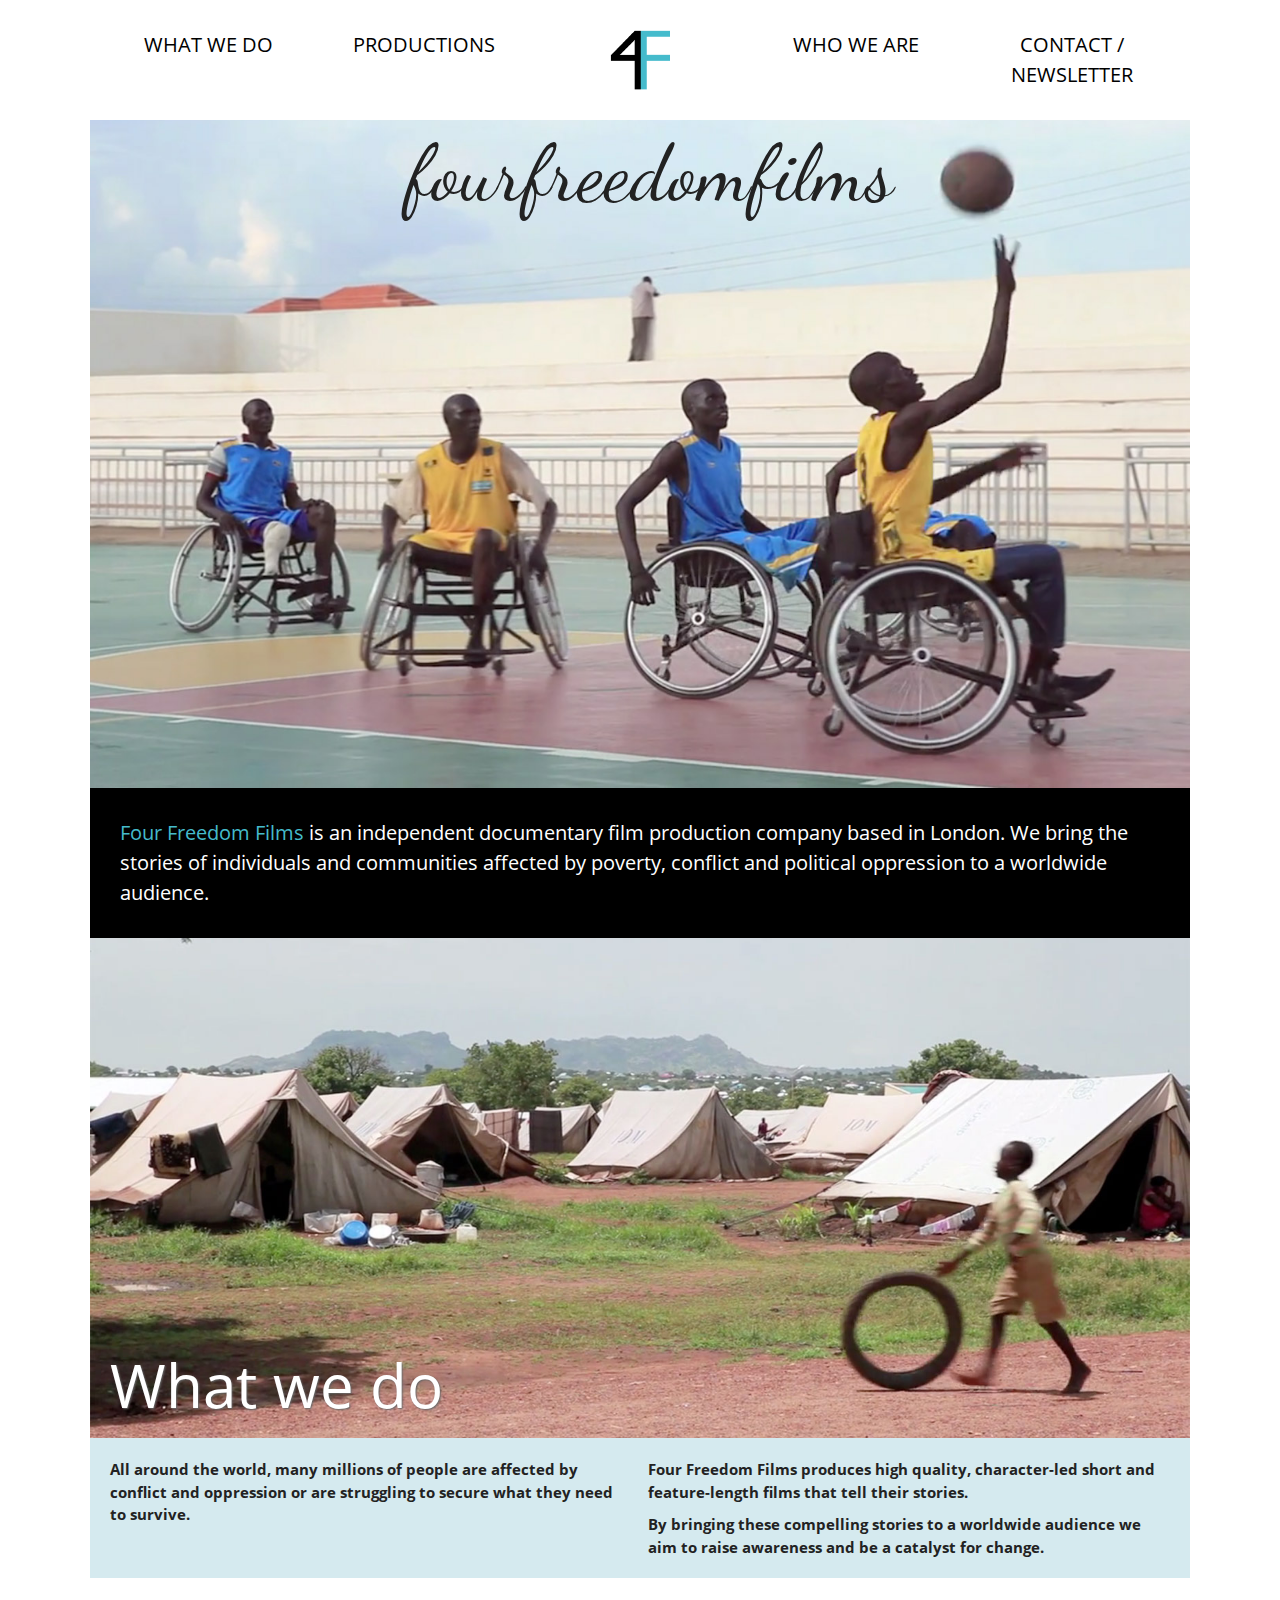
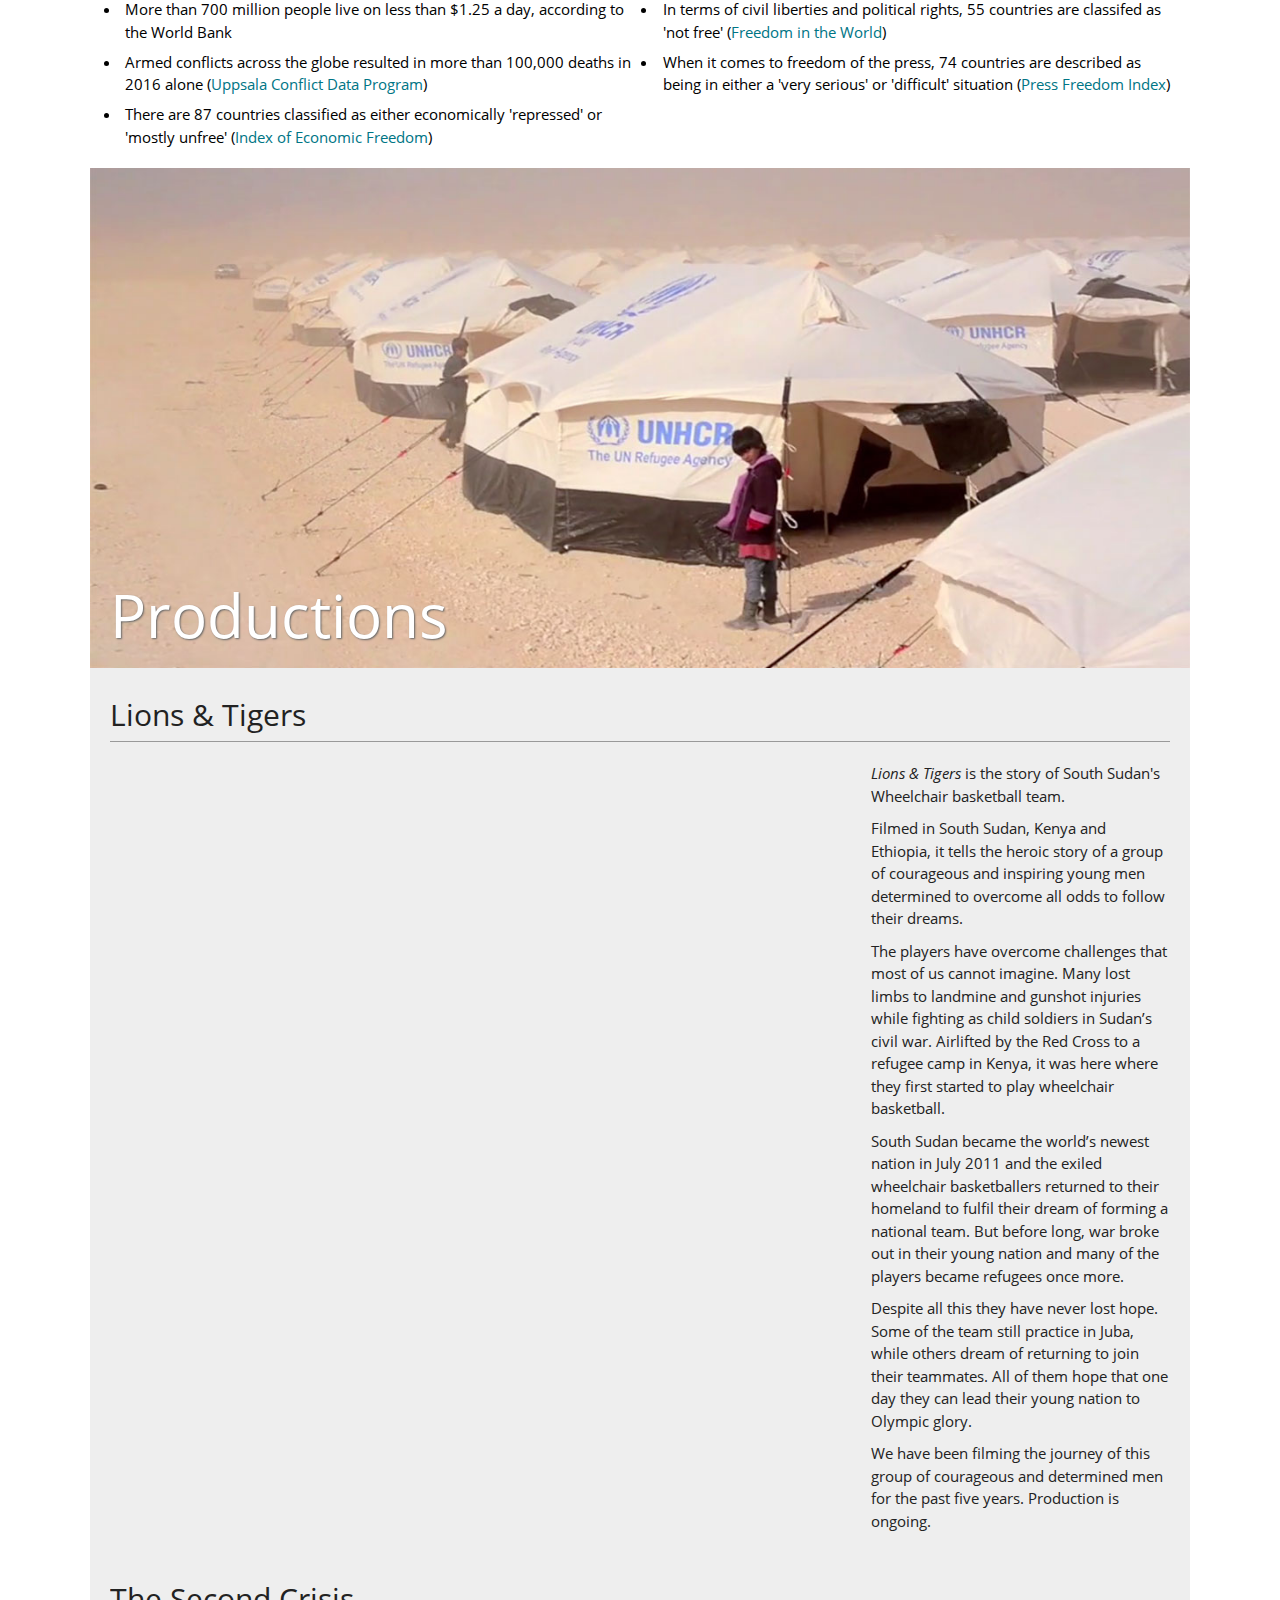
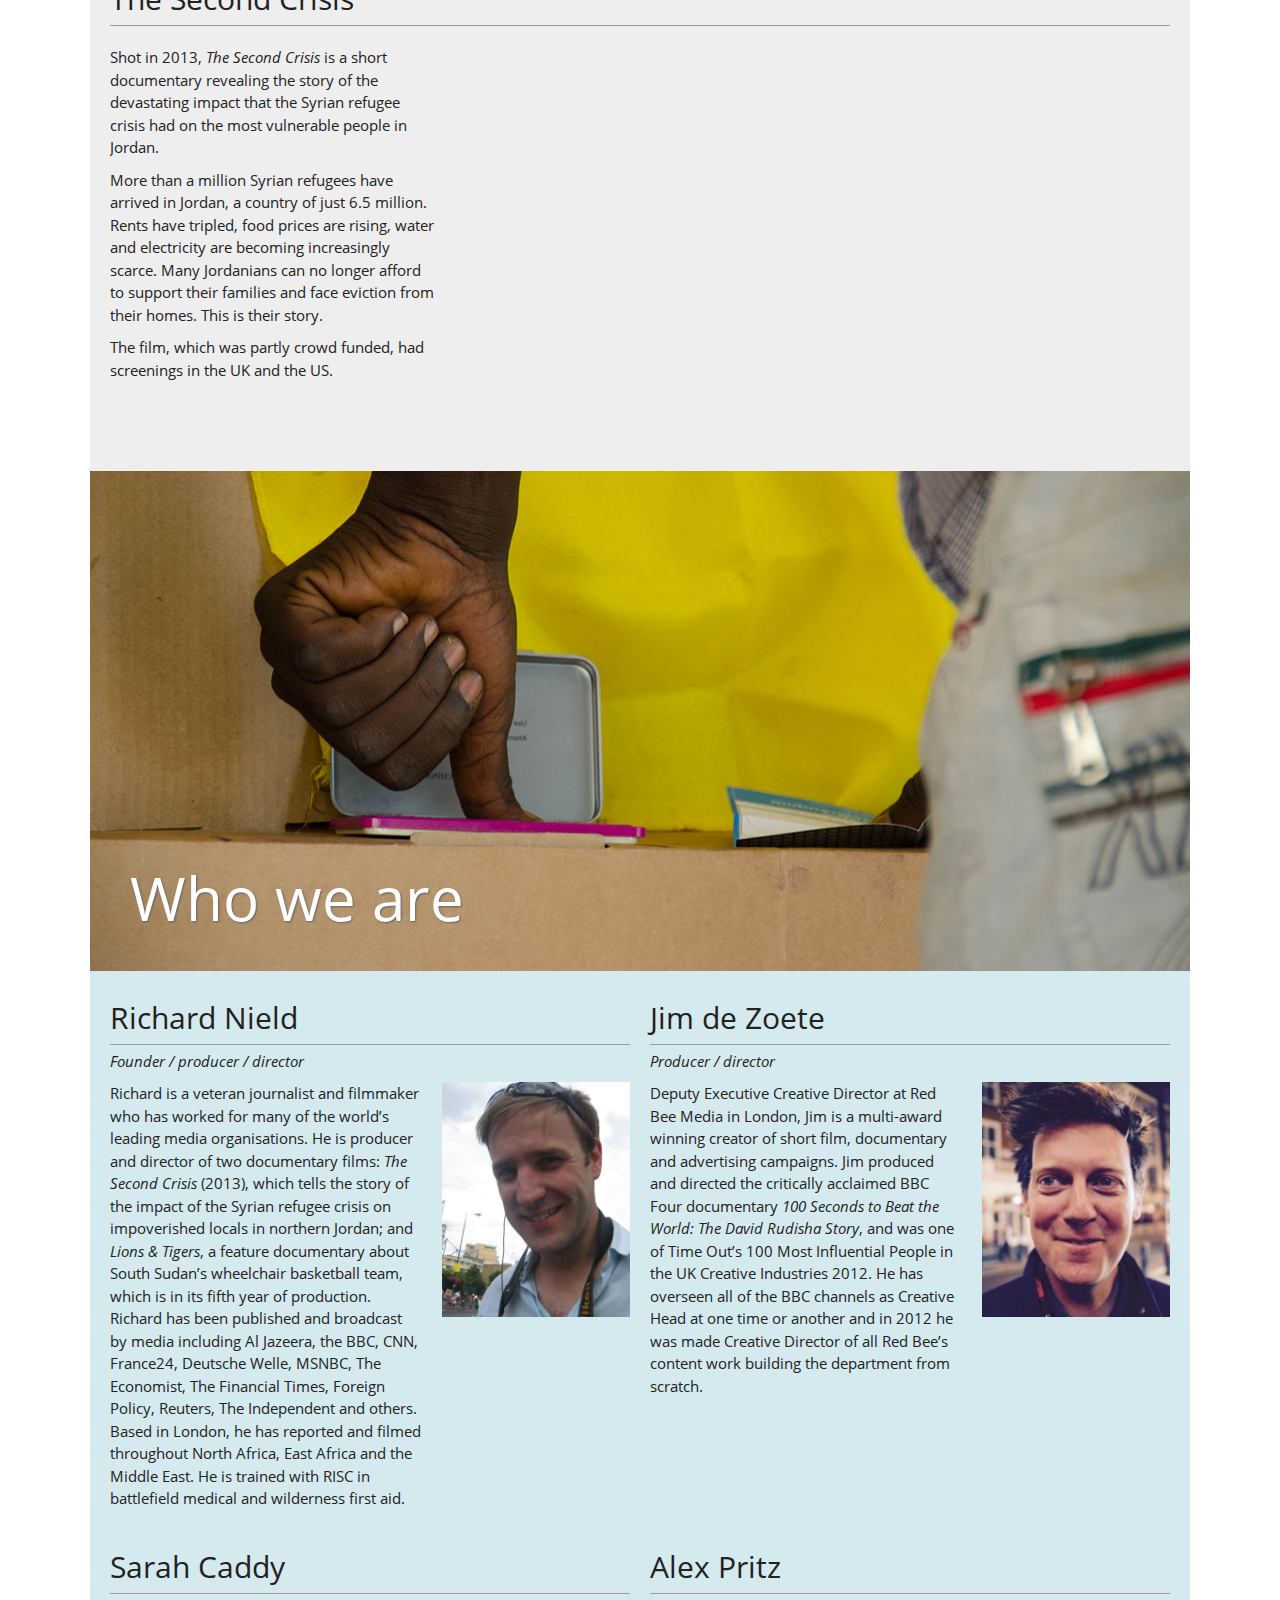
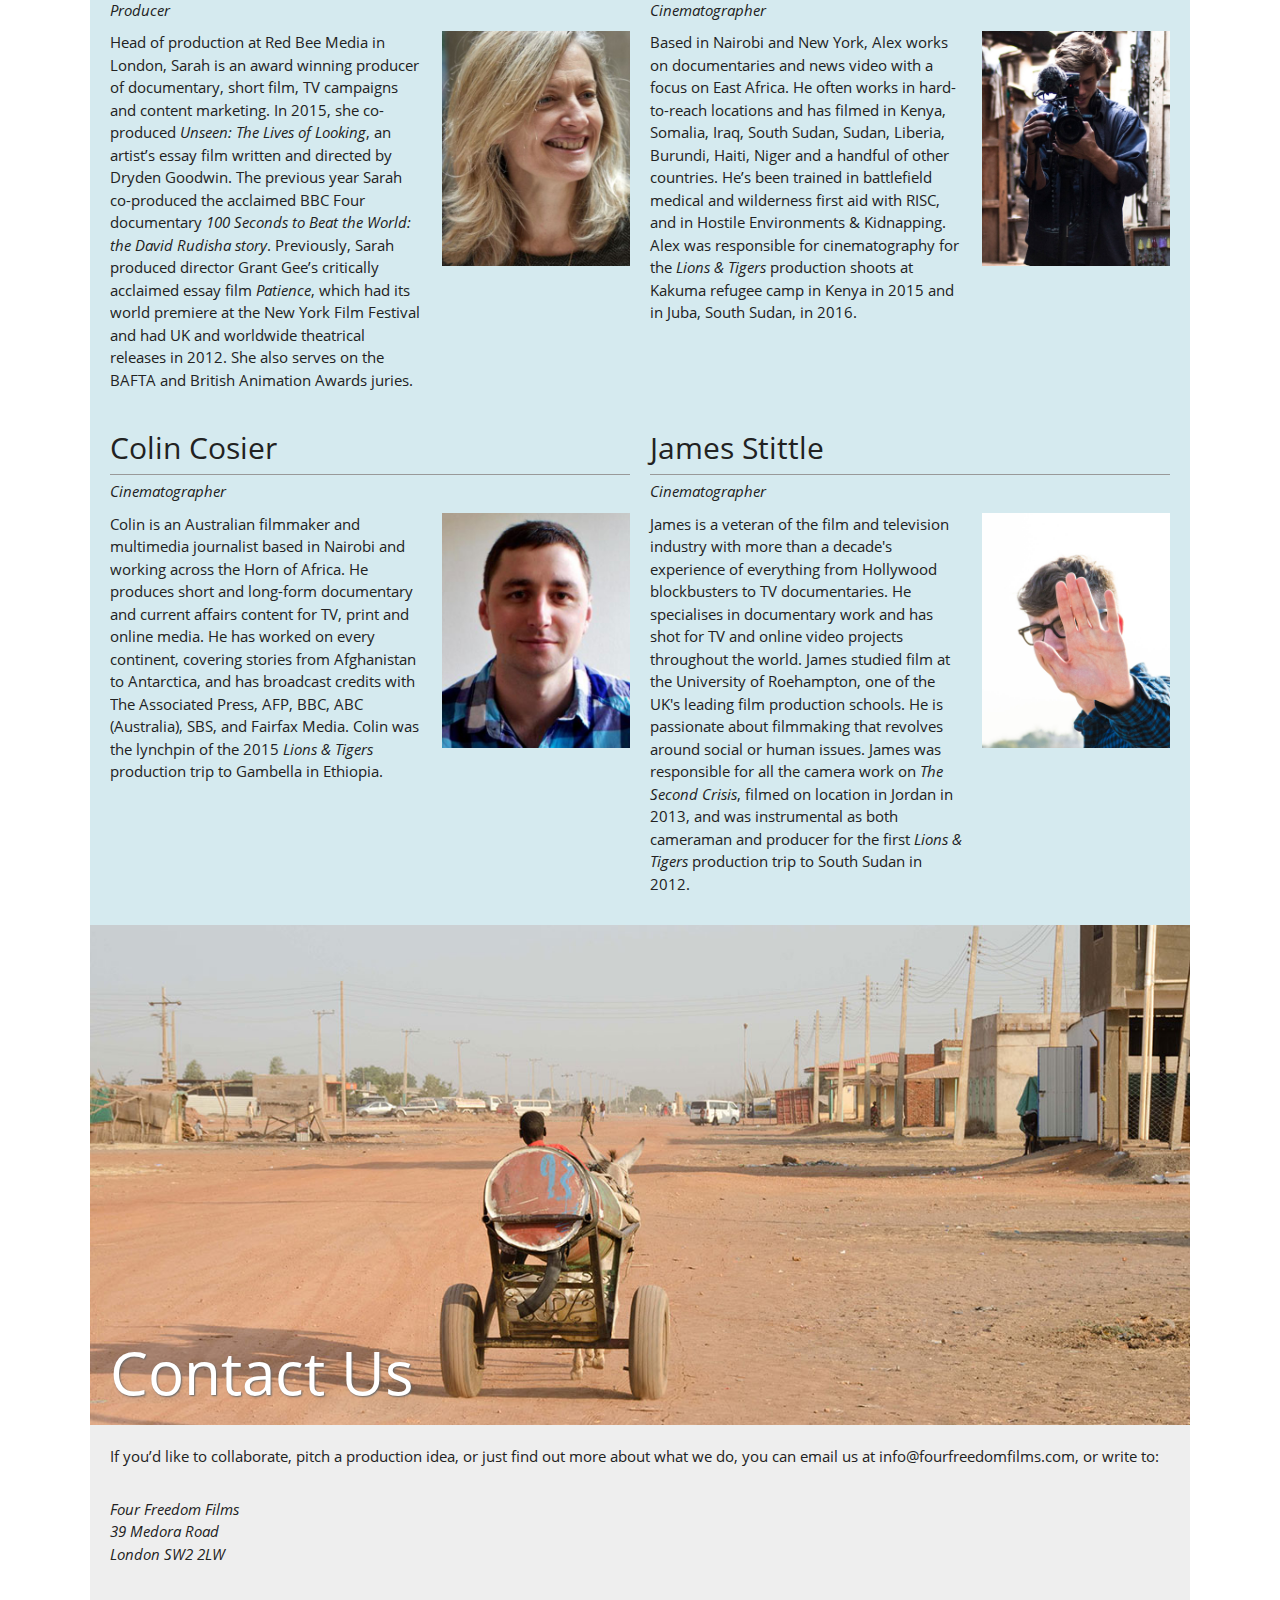
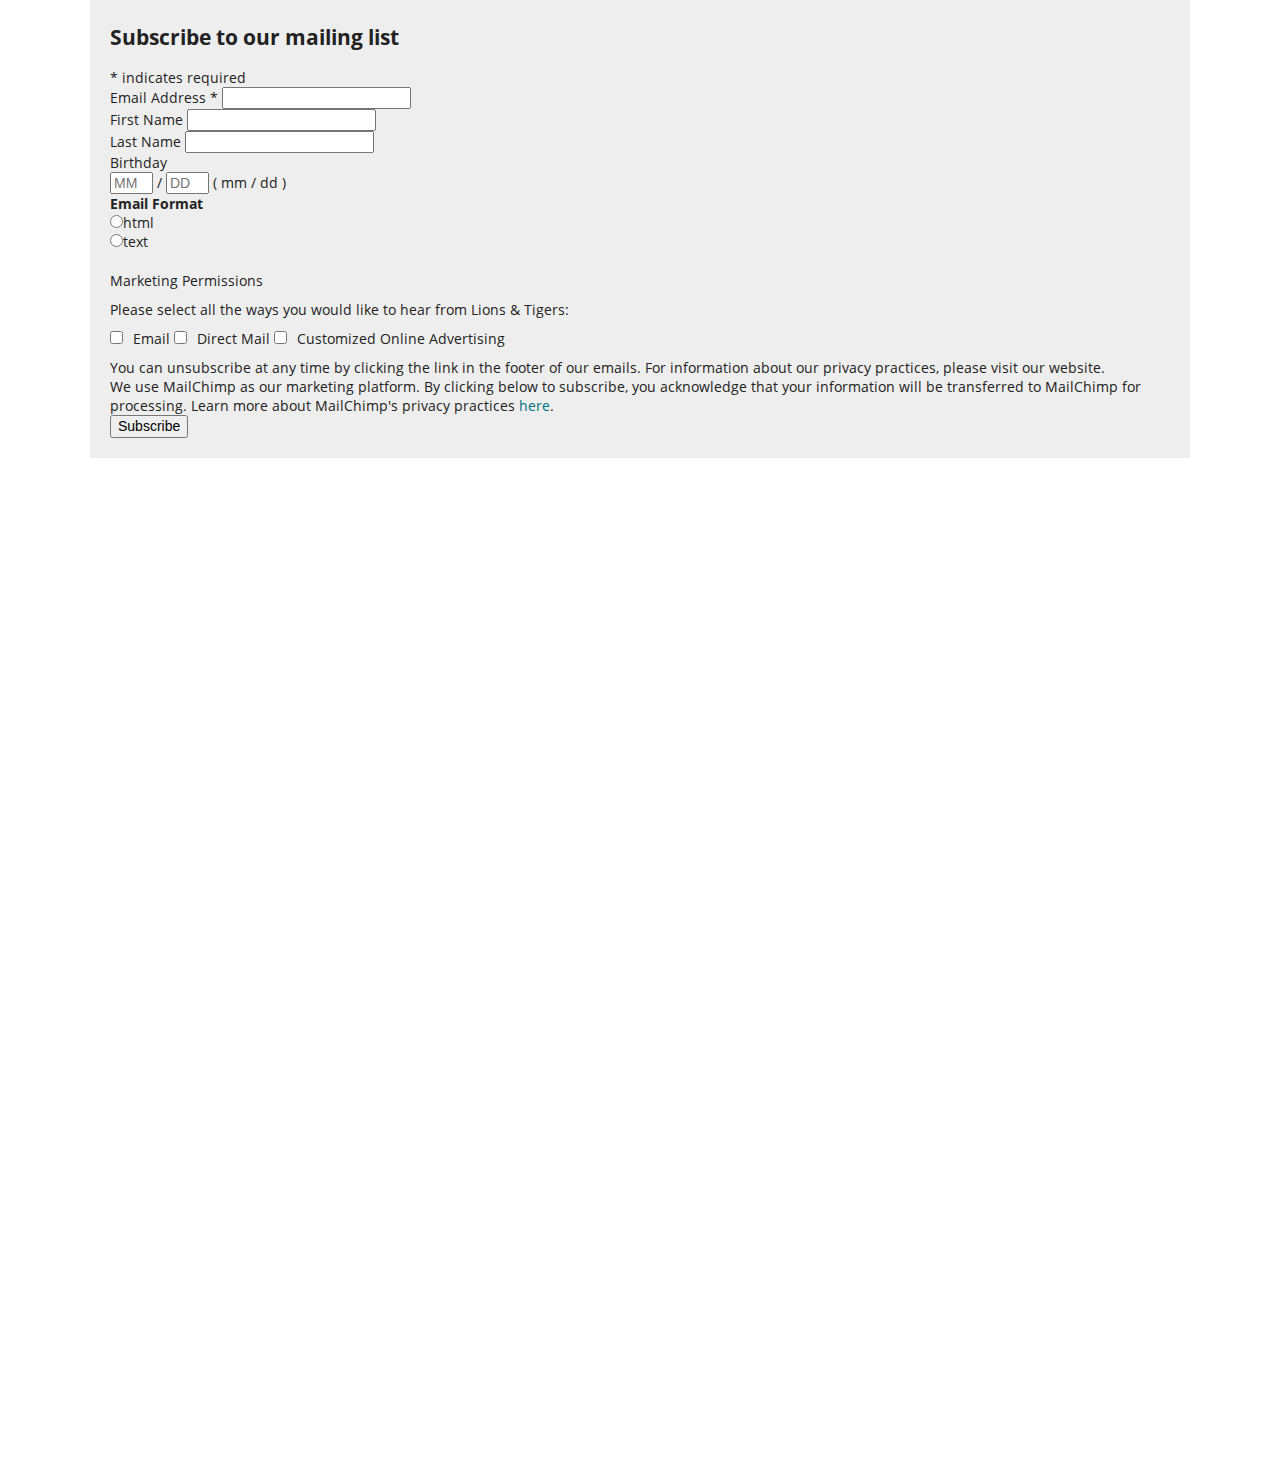
==== docs/index.html @ 60387110 "Changes public dir to docs" ====
<!DOCTYPE html>
<html lang="en">
  <head>
    <meta charset="utf-8">
    <title>Four Freedom Films</title>
    <meta name="viewport" content="width=device-width, initial-scale=1">
    <link href="//cdn-images.mailchimp.com/embedcode/classic-10_7.css" rel="stylesheet" type="text/css">
    <link rel="stylesheet" href="css/normalise.css">
    <link rel="stylesheet" href="css/style.css">
    <style type="text/css">
      #mc_embed_signup{background:#fff; clear:left; font:14px Helvetica,Arial,sans-serif; }
      /* Add your own MailChimp form style overrides in your site stylesheet or in this style block.
        We recommend moving this block and the preceding CSS link to the HEAD of your HTML file. */
    </style>
    <script src="js/all.js"></script>
  </head>
  <body>
        <div>
            <section class="s home" id="home-1">
                <div>
                    <nav class="s site-nav">
                        <header class="c site-nav">
                            <h1>Site Navigation</h1>
                        </header>
                        <div class="c site-nav links">
                            <ul>
                                <li><a href="#home-1"><span>Home</span></a></li>
                                <li><a href="#what-we-do-1">What we do</a></li>
                                <li><a href="#productions-1">Productions</a></li>
                                <li><a href="#who-we-are-1">Who we are</a></li>
                                <li><a href="#contact-us-1">Contact / Newsletter</a></li>
                            </ul>
                        </div>
                    </nav>
                </div>
                <div>
                    <header class="c home">
                        <h1><span>Four</span> <span>Freedom</span> <span>Films</span></h1>
                    </header>
                    <div class="c home image">
                        <img src="img/four-freedom-films-mood.jpg">
                    </div>
                    <div class="c home text">
                        <p><span class="company-name">Four Freedom Films</span> is an independent documentary film production company based in London. We bring the stories of individuals and communities affected by poverty, conflict and political oppression to a worldwide audience.</p>
                    </div>
                </div>
                <div>
                    <section class="s what-we-do" id="what-we-do-1">
                        <header class="c what-we-do">
                            <h1>What we do</h1>
                        </header>
                        <div class="c what-we-do text">
                            <p>All around the world, many millions of people are affected by conflict and oppression or are struggling to secure what they need to survive.</p>
                            <p>Four Freedom Films produces high quality, character-led short and feature-length films that tell their stories.</p>
                            <p>By bringing these compelling stories to a worldwide audience we aim to raise awareness and be a catalyst for change.</p>
                        </div>
                        <div class="c what-we-do info">
                            <ul>
                                <li>More than 700 million people live on less than $1.25 a day, according to the World Bank</li>
                                <li>Armed conflicts across the globe resulted in more than 100,000 deaths in 2016 alone (<a href="http://ucdp.uu.se/">Uppsala Conflict Data Program</a>)</li>
                                <li>There are 87 countries classified as either economically 'repressed' or 'mostly unfree' (<a href="http://www.heritage.org/index/ranking">Index of Economic Freedom</a>)</li>
                                <li>In terms of civil liberties and political rights, 55 countries are classifed as 'not free' (<a href="https://freedomhouse.org/report-types/freedom-world">Freedom in the World</a>)</li>
                                <li>When it comes to freedom of the press, 74 countries are described as being in either a 'very serious' or 'difficult' situation (<a href="https://rsf.org/en/ranking">Press Freedom Index</a>)</li>
                            </ul>
                        </div>
                    </section>
                </div>
                <div>
                    <section class="s productions" id="productions-1">
                        <header class="c productions">
                            <h1>Productions</h1>
                        </header>
                        <div class="c productions films">
                            <ul>
                                <li>
                                    <section class="s film">
                                        <header class="c film">
                                            <h1>Lions & Tigers</h1>
                                        </header>
                                        <div class="c film text">
                                            <p><em>Lions & Tigers</em> is the story of South Sudan's Wheelchair basketball team.</p>
                                            <p>Filmed in South Sudan, Kenya and Ethiopia, it tells the heroic story of a group of courageous and inspiring young men determined to overcome all odds to follow their dreams.</p>
                                            <p>The players have overcome challenges that most of us cannot imagine. Many lost limbs to landmine and gunshot injuries while fighting as child soldiers in Sudan’s civil war. Airlifted by the Red Cross to a refugee camp in Kenya, it was here where they first started to play wheelchair basketball.</p>
                                            <p>South Sudan became the world’s newest nation in July 2011 and the exiled wheelchair basketballers returned to their homeland to fulfil their dream of forming a national team. But before long, war broke out in their young nation and many of the players became refugees once more.</p>
                                            <p>Despite all this they have never lost hope. Some of the team still practice in Juba, while others dream of returning to join their teammates. All of them hope that one day they can lead their young nation to Olympic glory.</p>
                                            <p>We have been filming the journey of this group of courageous and determined men for the past five years. Production is ongoing.</p>
                                        </div>
                                        <div class="c film video">
                                            <div>
                                                <iframe src="https://player.vimeo.com/video/235022019" frameborder="0" webkitallowfullscreen mozallowfullscreen allowfullscreen></iframe>
                                            </div>                                         
                                        </div>
                                    </section>
                                </li>
                                <li>
                                    <section class="s film">
                                        <header class="c film">
                                            <h1>The Second Crisis</h1>
                                        </header>
                                        <div class="c film text">
                                            <p>Shot in 2013, <em>The Second Crisis</em> is a short documentary revealing the story of the devastating impact that the Syrian refugee crisis had on the most vulnerable people in Jordan.</p>
                                            <p>More than a million Syrian refugees have arrived in Jordan, a country of just 6.5 million. Rents have tripled, food prices are rising, water and electricity are becoming increasingly scarce. Many Jordanians can no longer afford to support their families and face eviction from their homes. This is their story.</p>
                                            <p>The film, which was partly crowd funded, had screenings in the UK and the US.</p>
                                        </div>
                                        <div class="c film video">
                                            <div>
                                                <iframe src="https://player.vimeo.com/video/235027167" frameborder="0" webkitallowfullscreen mozallowfullscreen allowfullscreen></iframe>
                                            </div>
                                        </div>
                                    </section>
                                </li>
                            </ul>
                        </div>
                    </section>
                </div>
                <div>
                    <section class="s who-we-are" id="who-we-are-1">
                        <header class="c who-we-are">
                            <h1>Who we are</h1>
                        </header>
                        <div class="c who-we-are people">
                            <ul>
                                <li>
                                    <section class="s person">
                                        <header class="c person">
                                            <h1>Richard Nield</h1>
                                            <p>Founder / producer / director</p>
                                        </header>
                                        <div class="c person text a">
                                            <p>Richard is a veteran journalist and filmmaker who has worked for many of the world’s leading media organisations. He is producer and director of two documentary films: <em>The Second Crisis</em> (2013), which tells the story of the impact of the Syrian refugee crisis on impoverished locals in northern Jordan; and <em>Lions & Tigers</em>, a feature documentary about South Sudan’s wheelchair basketball team, which is in its fifth year of production. Richard has been published and broadcast by media including Al Jazeera, the BBC, CNN, France24, Deutsche Welle, MSNBC, The Economist, The Financial Times, Foreign Policy, Reuters, The Independent and others. Based in London, he has reported and filmed throughout North Africa, East Africa and the Middle East. He is trained with RISC in battlefield medical and wilderness first aid.</p>
                                        </div>
                                        <div class="c person image">
                                            <img src="img/who-we-are/richard-nield-1.jpg">
                                        </div>
                                    </section>
                                </li>
                                <li>
                                    <section class="s person">
                                        <header class="c person">
                                            <h1>Jim de Zoete</h1>
                                            <p>Producer / director</p>
                                        </header>
                                        <div class="c person text a">
                                            <p>Deputy Executive Creative Director at Red Bee Media in London, Jim is a multi-award winning creator of short film, documentary and advertising campaigns. Jim produced and directed the critically acclaimed BBC Four documentary <em>100 Seconds to Beat the World: The David Rudisha Story</em>, and was one of Time Out’s 100 Most Influential People in the UK Creative Industries 2012. He has overseen all of the BBC channels as Creative Head at one time or another and in 2012 he was made Creative Director of all Red Bee’s content work building the department from scratch.</p>
                                        </div>
                                        <div class="c person image">
                                            <img src="img/who-we-are/jim-de-zoete.jpg">
                                        </div>
                                    </section>
                                </li>
                                <li>
                                    <section class="s person">
                                        <header class="c person">
                                            <h1>Sarah Caddy</h1>
                                            <p>Producer</p>
                                        </header>
                                        <div class="c person text a">
                                            <p>Head of production at Red Bee Media in London, Sarah is an award winning producer of documentary, short film, TV campaigns and content marketing. In 2015, she co-produced <em>Unseen: The Lives of Looking</em>, an artist’s essay film written and directed by Dryden Goodwin. The previous year Sarah co-produced the acclaimed BBC Four documentary <em>100 Seconds to Beat the World: the David Rudisha story</em>. Previously, Sarah produced director Grant Gee’s critically acclaimed essay film <em>Patience</em>, which had its world premiere at the New York Film Festival and had UK and worldwide theatrical releases in 2012. She also serves on the BAFTA and British Animation Awards juries.</p>
                                        </div>
                                        <div class="c person image">
                                            <img src="img/who-we-are/sarah-caddy.jpg">
                                        </div>
                                    </section>
                                </li>
                                <li>
                                    <section class="s person">
                                        <header class="c person">
                                            <h1>Alex Pritz</h1>
                                            <p>Cinematographer</p>
                                        </header>
                                        <div class="c person text a">
                                            <p>Based in Nairobi and New York, Alex works on documentaries and news video with a focus on East Africa. He often works in hard-to-reach locations and has filmed in Kenya, Somalia, Iraq, South Sudan, Sudan, Liberia, Burundi, Haiti, Niger and a handful of other countries. He’s been trained in battlefield medical and wilderness first aid with RISC, and in Hostile Environments & Kidnapping. Alex was responsible for cinematography for the <em>Lions & Tigers</em> production shoots at Kakuma refugee camp in Kenya in 2015 and in Juba, South Sudan, in 2016.</p>
                                        </div>
                                        <div class="c person image">
                                            <img src="img/who-we-are/alex-pritz.jpg">
                                        </div>
                                    </section>
                                </li>
                                <li>
                                    <section class="s person">
                                        <header class="c person">
                                            <h1>Colin Cosier</h1>
                                            <p>Cinematographer</p>
                                        </header>
                                        <div class="c person text a">
                                            <p>Colin is an Australian filmmaker and multimedia journalist based in Nairobi and working across the Horn of Africa. He produces short and long-form documentary and current affairs content for TV, print and online media. He has worked on every continent, covering stories from Afghanistan to Antarctica, and has broadcast credits with The Associated Press, AFP, BBC, ABC (Australia), SBS, and Fairfax Media. Colin was the lynchpin of the 2015 <em>Lions & Tigers</em> production trip to Gambella in Ethiopia.</p>
                                        </div>
                                        <div class="c person image">
                                            <img src="img/who-we-are/colin-cosier.jpg">
                                        </div>
                                    </section>
                                </li>
                                <li>
                                    <section class="s person">
                                        <header class="c person">
                                            <h1>James Stittle</h1>
                                            <p>Cinematographer</p>
                                        </header>
                                        <div class="c person text a">
                                            <p>James is a veteran of the film and television industry with more than a decade's experience of everything from Hollywood blockbusters to TV documentaries. He specialises in documentary work and has shot for TV and online video projects throughout the world. James studied film at the University of Roehampton, one of the UK's leading film production schools. He is passionate about filmmaking that revolves around social or human issues. James was responsible for all the camera work on <em>The Second Crisis</em>, filmed on location in Jordan in 2013, and was instrumental as both cameraman and producer for the first <em>Lions & Tigers</em> production trip to South Sudan in 2012.</p>
                                        </div>
                                        <div class="c person image">
                                            <img src="img/who-we-are/james-stittle.jpg">
                                        </div>
                                    </section>
                                </li>
                            </ul>
                        </div>
                    </section>
                </div>
                <div>
                    <section class="s contact-us" id="contact-us-1">
                        <header class="c contact-us">
                            <h1>Contact Us</h1>
                        </header>
                        <div class="c contact-us text">
                            <p>If you’d like to collaborate, pitch a production idea, or just find out more about what we do, you can email us at info@fourfreedomfilms.com, or write to:</p>
                        </div>
                        <div class="c contact-us info">
                            <address>
                                Four Freedom Films<br>
                                39 Medora Road<br>
                                London SW2 2LW
                            </address>
                        </div>
                        <div class="c contact-us newsletter">
                          <style type="text/css">
                            #mc_embed_signup {
                              padding: 0;
                              background-color: transparent;
                              font-family: "Open Sans", sans-serif;
                            }
                            #mc_embed_signup form {
                              padding: 0;
                            }
                            #mc-embedded-subscribe-form input[type=checkbox] {
                              display: inline;
                              width: auto;
                              margin-right: 10px;
                            }
                            #mergeRow-gdpr {
                              margin-top: 20px;
                            }
                            #mergeRow-gdpr fieldset label {
                              font-weight: normal;
                            }
                            #mc-embedded-subscribe-form .mc_fieldset {
                              border: none;
                              min-height: 0px;
                              padding-bottom: 0px;
                            }
                          </style>
                          <div id="mc_embed_signup">
                            <form action="https://richardnield.us19.list-manage.com/subscribe/post?u=cab4e17a04d9d49358a3d5450&amp;id=3f4eb85c4c"
                              method="post" id="mc-embedded-subscribe-form" name="mc-embedded-subscribe-form" class="validate" target="_blank"
                              novalidate>
                              <div id="mc_embed_signup_scroll">
                                <h2>Subscribe to our mailing list</h2>
                                <div class="indicates-required"><span class="asterisk">*</span> indicates required</div>
                                <div class="mc-field-group">
                                  <label for="mce-EMAIL">Email Address <span class="asterisk">*</span>
                                  </label>
                                  <input type="email" value="" name="EMAIL" class="required email" id="mce-EMAIL">
                                </div>
                                <div class="mc-field-group">
                                  <label for="mce-FNAME">First Name </label>
                                  <input type="text" value="" name="FNAME" class="" id="mce-FNAME">
                                </div>
                                <div class="mc-field-group">
                                  <label for="mce-LNAME">Last Name </label>
                                  <input type="text" value="" name="LNAME" class="" id="mce-LNAME">
                                </div>
                                <div class="mc-field-group size1of2">
                                  <label for="mce-BIRTHDAY-month">Birthday </label>
                                  <div class="datefield">
                                    <span class="subfield monthfield"><input class="birthday " type="text" pattern="[0-9]*" value=""
                                        placeholder="MM" size="2" maxlength="2" name="BIRTHDAY[month]" id="mce-BIRTHDAY-month"></span> /
                                    <span class="subfield dayfield"><input class="birthday " type="text" pattern="[0-9]*" value="" placeholder="DD"
                                        size="2" maxlength="2" name="BIRTHDAY[day]" id="mce-BIRTHDAY-day"></span>
                                    <span class="small-meta nowrap">( mm / dd )</span>
                                  </div>
                                </div>
                                <div class="mc-field-group input-group">
                                  <strong>Email Format </strong>
                                  <ul>
                                    <li><input type="radio" value="html" name="EMAILTYPE" id="mce-EMAILTYPE-0"><label for="mce-EMAILTYPE-0">html</label></li>
                                    <li><input type="radio" value="text" name="EMAILTYPE" id="mce-EMAILTYPE-1"><label for="mce-EMAILTYPE-1">text</label></li>
                                  </ul>
                                </div>
                                <div id="mergeRow-gdpr" class="mergeRow gdpr-mergeRow content__gdprBlock mc-field-group">
                                  <div class="content__gdpr">
                                    <label>Marketing Permissions</label>
                                    <p>Please select all the ways you would like to hear from Lions & Tigers:</p>
                                    <fieldset class="mc_fieldset gdprRequired mc-field-group" name="interestgroup_field">
                                      <label class="checkbox subfield" for="gdpr_6191"><input type="checkbox" id="gdpr_6191" name="gdpr[6191]"
                                          value="Y" class="av-checkbox gdpr"><span>Email</span> </label><label class="checkbox subfield" for="gdpr_6195"><input
                                          type="checkbox" id="gdpr_6195" name="gdpr[6195]" value="Y" class="av-checkbox gdpr"><span>Direct Mail</span>
                                      </label><label class="checkbox subfield" for="gdpr_6199"><input type="checkbox" id="gdpr_6199" name="gdpr[6199]"
                                          value="Y" class="av-checkbox gdpr"><span>Customized Online Advertising</span> </label>
                                    </fieldset>
                                    <p>You can unsubscribe at any time by clicking the link in the footer of our emails. For information about
                                      our privacy practices, please visit our website.</p>
                                  </div>
                                  <div class="content__gdprLegal">
                                    <p>We use MailChimp as our marketing platform. By clicking below to subscribe, you acknowledge that your
                                      information will be transferred to MailChimp for processing. Learn more about MailChimp's privacy
                                      practices <a href="https://mailchimp.com/legal/" target="_blank">here</a>.</p>
                                  </div>
                                </div>
                                <div id="mce-responses" class="clear">
                                  <div class="response" id="mce-error-response" style="display:none"></div>
                                  <div class="response" id="mce-success-response" style="display:none"></div>
                                </div>
                                <!-- real people should not fill this in and expect good things - do not remove this or risk form bot signups-->
                                <div style="position: absolute; left: -5000px;" aria-hidden="true"><input type="text" name="b_cab4e17a04d9d49358a3d5450_3f4eb85c4c"
                                    tabindex="-1" value=""></div>
                                <div class="clear"><input type="submit" value="Subscribe" name="subscribe" id="mc-embedded-subscribe" class="button"></div>
                              </div>
                            </form>
                          </div>
                          <script type='text/javascript' src='//s3.amazonaws.com/downloads.mailchimp.com/js/mc-validate.js'></script>
                          <script type='text/javascript'>(function ($) { window.fnames = new Array(); window.ftypes = new Array(); fnames[0] = 'EMAIL'; ftypes[0] = 'email'; fnames[1] = 'FNAME'; ftypes[1] = 'text'; fnames[2] = 'LNAME'; ftypes[2] = 'text'; fnames[3] = 'ADDRESS'; ftypes[3] = 'address'; fnames[4] = 'PHONE'; ftypes[4] = 'phone'; fnames[5] = 'BIRTHDAY'; ftypes[5] = 'birthday'; }(jQuery)); var $mcj = jQuery.noConflict(true);</script>
                          <!--End mc_embed_signup-->
                        </div>
                    </section>
                </div>
            </section>
        </div>
        <!-- Begin MailChimp Signup Form -->


    </body>
</html>
---- docs/css/normalise.css ----
/*! normalize.css v7.0.0 | MIT License | github.com/necolas/normalize.css */

/* Document
   ========================================================================== */

/**
 * 1. Correct the line height in all browsers.
 * 2. Prevent adjustments of font size after orientation changes in
 *    IE on Windows Phone and in iOS.
 */

 html {
    line-height: 1.15; /* 1 */
    -ms-text-size-adjust: 100%; /* 2 */
    -webkit-text-size-adjust: 100%; /* 2 */
  }
  
  /* Sections
     ========================================================================== */
  
  /**
   * Remove the margin in all browsers (opinionated).
   */
  
  body {
    margin: 0;
  }
  
  /**
   * Add the correct display in IE 9-.
   */
  
  article,
  aside,
  footer,
  header,
  nav,
  section {
    display: block;
  }
  
  /**
   * Correct the font size and margin on `h1` elements within `section` and
   * `article` contexts in Chrome, Firefox, and Safari.
   */
  
  h1 {
    font-size: 2em;
    margin: 0.67em 0;
  }
  
  /* Grouping content
     ========================================================================== */
  
  /**
   * Add the correct display in IE 9-.
   * 1. Add the correct display in IE.
   */
  
  figcaption,
  figure,
  main { /* 1 */
    display: block;
  }
  
  /**
   * Add the correct margin in IE 8.
   */
  
  figure {
    margin: 1em 40px;
  }
  
  /**
   * 1. Add the correct box sizing in Firefox.
   * 2. Show the overflow in Edge and IE.
   */
  
  hr {
    box-sizing: content-box; /* 1 */
    height: 0; /* 1 */
    overflow: visible; /* 2 */
  }
  
  /**
   * 1. Correct the inheritance and scaling of font size in all browsers.
   * 2. Correct the odd `em` font sizing in all browsers.
   */
  
  pre {
    font-family: monospace, monospace; /* 1 */
    font-size: 1em; /* 2 */
  }
  
  /* Text-level semantics
     ========================================================================== */
  
  /**
   * 1. Remove the gray background on active links in IE 10.
   * 2. Remove gaps in links underline in iOS 8+ and Safari 8+.
   */
  
  a {
    background-color: transparent; /* 1 */
    -webkit-text-decoration-skip: objects; /* 2 */
  }
  
  /**
   * 1. Remove the bottom border in Chrome 57- and Firefox 39-.
   * 2. Add the correct text decoration in Chrome, Edge, IE, Opera, and Safari.
   */
  
  abbr[title] {
    border-bottom: none; /* 1 */
    text-decoration: underline; /* 2 */
    text-decoration: underline dotted; /* 2 */
  }
  
  /**
   * Prevent the duplicate application of `bolder` by the next rule in Safari 6.
   */
  
  b,
  strong {
    font-weight: inherit;
  }
  
  /**
   * Add the correct font weight in Chrome, Edge, and Safari.
   */
  
  b,
  strong {
    font-weight: bolder;
  }
  
  /**
   * 1. Correct the inheritance and scaling of font size in all browsers.
   * 2. Correct the odd `em` font sizing in all browsers.
   */
  
  code,
  kbd,
  samp {
    font-family: monospace, monospace; /* 1 */
    font-size: 1em; /* 2 */
  }
  
  /**
   * Add the correct font style in Android 4.3-.
   */
  
  dfn {
    font-style: italic;
  }
  
  /**
   * Add the correct background and color in IE 9-.
   */
  
  mark {
    background-color: #ff0;
    color: #000;
  }
  
  /**
   * Add the correct font size in all browsers.
   */
  
  small {
    font-size: 80%;
  }
  
  /**
   * Prevent `sub` and `sup` elements from affecting the line height in
   * all browsers.
   */
  
  sub,
  sup {
    font-size: 75%;
    line-height: 0;
    position: relative;
    vertical-align: baseline;
  }
  
  sub {
    bottom: -0.25em;
  }
  
  sup {
    top: -0.5em;
  }
  
  /* Embedded content
     ========================================================================== */
  
  /**
   * Add the correct display in IE 9-.
   */
  
  audio,
  video {
    display: inline-block;
  }
  
  /**
   * Add the correct display in iOS 4-7.
   */
  
  audio:not([controls]) {
    display: none;
    height: 0;
  }
  
  /**
   * Remove the border on images inside links in IE 10-.
   */
  
  img {
    border-style: none;
  }
  
  /**
   * Hide the overflow in IE.
   */
  
  svg:not(:root) {
    overflow: hidden;
  }
  
  /* Forms
     ========================================================================== */
  
  /**
   * 1. Change the font styles in all browsers (opinionated).
   * 2. Remove the margin in Firefox and Safari.
   */
  
  button,
  input,
  optgroup,
  select,
  textarea {
    font-family: sans-serif; /* 1 */
    font-size: 100%; /* 1 */
    line-height: 1.15; /* 1 */
    margin: 0; /* 2 */
  }
  
  /**
   * Show the overflow in IE.
   * 1. Show the overflow in Edge.
   */
  
  button,
  input { /* 1 */
    overflow: visible;
  }
  
  /**
   * Remove the inheritance of text transform in Edge, Firefox, and IE.
   * 1. Remove the inheritance of text transform in Firefox.
   */
  
  button,
  select { /* 1 */
    text-transform: none;
  }
  
  /**
   * 1. Prevent a WebKit bug where (2) destroys native `audio` and `video`
   *    controls in Android 4.
   * 2. Correct the inability to style clickable types in iOS and Safari.
   */
  
  button,
  html [type="button"], /* 1 */
  [type="reset"],
  [type="submit"] {
    -webkit-appearance: button; /* 2 */
  }
  
  /**
   * Remove the inner border and padding in Firefox.
   */
  
  button::-moz-focus-inner,
  [type="button"]::-moz-focus-inner,
  [type="reset"]::-moz-focus-inner,
  [type="submit"]::-moz-focus-inner {
    border-style: none;
    padding: 0;
  }
  
  /**
   * Restore the focus styles unset by the previous rule.
   */
  
  button:-moz-focusring,
  [type="button"]:-moz-focusring,
  [type="reset"]:-moz-focusring,
  [type="submit"]:-moz-focusring {
    outline: 1px dotted ButtonText;
  }
  
  /**
   * Correct the padding in Firefox.
   */
  
  fieldset {
    padding: 0.35em 0.75em 0.625em;
  }
  
  /**
   * 1. Correct the text wrapping in Edge and IE.
   * 2. Correct the color inheritance from `fieldset` elements in IE.
   * 3. Remove the padding so developers are not caught out when they zero out
   *    `fieldset` elements in all browsers.
   */
  
  legend {
    box-sizing: border-box; /* 1 */
    color: inherit; /* 2 */
    display: table; /* 1 */
    max-width: 100%; /* 1 */
    padding: 0; /* 3 */
    white-space: normal; /* 1 */
  }
  
  /**
   * 1. Add the correct display in IE 9-.
   * 2. Add the correct vertical alignment in Chrome, Firefox, and Opera.
   */
  
  progress {
    display: inline-block; /* 1 */
    vertical-align: baseline; /* 2 */
  }
  
  /**
   * Remove the default vertical scrollbar in IE.
   */
  
  textarea {
    overflow: auto;
  }
  
  /**
   * 1. Add the correct box sizing in IE 10-.
   * 2. Remove the padding in IE 10-.
   */
  
  [type="checkbox"],
  [type="radio"] {
    box-sizing: border-box; /* 1 */
    padding: 0; /* 2 */
  }
  
  /**
   * Correct the cursor style of increment and decrement buttons in Chrome.
   */
  
  [type="number"]::-webkit-inner-spin-button,
  [type="number"]::-webkit-outer-spin-button {
    height: auto;
  }
  
  /**
   * 1. Correct the odd appearance in Chrome and Safari.
   * 2. Correct the outline style in Safari.
   */
  
  [type="search"] {
    -webkit-appearance: textfield; /* 1 */
    outline-offset: -2px; /* 2 */
  }
  
  /**
   * Remove the inner padding and cancel buttons in Chrome and Safari on macOS.
   */
  
  [type="search"]::-webkit-search-cancel-button,
  [type="search"]::-webkit-search-decoration {
    -webkit-appearance: none;
  }
  
  /**
   * 1. Correct the inability to style clickable types in iOS and Safari.
   * 2. Change font properties to `inherit` in Safari.
   */
  
  ::-webkit-file-upload-button {
    -webkit-appearance: button; /* 1 */
    font: inherit; /* 2 */
  }
  
  /* Interactive
     ========================================================================== */
  
  /*
   * Add the correct display in IE 9-.
   * 1. Add the correct display in Edge, IE, and Firefox.
   */
  
  details, /* 1 */
  menu {
    display: block;
  }
  
  /*
   * Add the correct display in all browsers.
   */
  
  summary {
    display: list-item;
  }
  
  /* Scripting
     ========================================================================== */
  
  /**
   * Add the correct display in IE 9-.
   */
  
  canvas {
    display: inline-block;
  }
  
  /**
   * Add the correct display in IE.
   */
  
  template {
    display: none;
  }
  
  /* Hidden
     ========================================================================== */
  
  /**
   * Add the correct display in IE 10-.
   */
  
  [hidden] {
    display: none;
  }
  

/*! HTML5 Boilerplate v6.0.1 | MIT License | https://html5boilerplate.com/ */

/*
 * What follows is the result of much research on cross-browser styling.
 * Credit left inline and big thanks to Nicolas Gallagher, Jonathan Neal,
 * Kroc Camen, and the H5BP dev community and team.
 */


/*
 * Remove text-shadow in selection highlight:
 * https://twitter.com/miketaylr/status/12228805301
 *
 * Vendor-prefixed and regular ::selection selectors cannot be combined:
 * https://stackoverflow.com/a/16982510/7133471
 *
 * Customize the background color to match your design.
 */

::-moz-selection {
    background: #b3d4fc;
    text-shadow: none;
}

::selection {
    background: #b3d4fc;
    text-shadow: none;
}

/*
 * A better looking default horizontal rule
 */

hr {
    display: block;
    height: 1px;
    border: 0;
    border-top: 1px solid #ccc;
    margin: 1em 0;
    padding: 0;
}

/*
 * Remove the gap between audio, canvas, iframes,
 * images, videos and the bottom of their containers:
 * https://github.com/h5bp/html5-boilerplate/issues/440
 */

audio,
canvas,
iframe,
img,
svg,
video {
    vertical-align: middle;
}

/*
 * Remove default fieldset styles.
 */

fieldset {
    border: 0;
    margin: 0;
    padding: 0;
}

/*
 * Allow only vertical resizing of textareas.
 */

textarea {
    resize: vertical;
}

@media print,
       (-webkit-min-device-pixel-ratio: 1.25),
       (min-resolution: 1.25dppx),
       (min-resolution: 120dpi) {
    /* Style adjustments for high resolution devices */
}

/* ==========================================================================
   Print styles.
   Inlined to avoid the additional HTTP request:
   http://www.phpied.com/delay-loading-your-print-css/
   ========================================================================== */

@media print {
    *,
    *:before,
    *:after {
        background: transparent !important;
        color: #000 !important; /* Black prints faster:
                                   http://www.sanbeiji.com/archives/953 */
        box-shadow: none !important;
        text-shadow: none !important;
    }

    a,
    a:visited {
        text-decoration: underline;
    }

    a[href]:after {
        content: " (" attr(href) ")";
    }

    abbr[title]:after {
        content: " (" attr(title) ")";
    }

    /*
     * Don't show links that are fragment identifiers,
     * or use the `javascript:` pseudo protocol
     */

    a[href^="#"]:after,
    a[href^="javascript:"]:after {
        content: "";
    }

    pre {
        white-space: pre-wrap !important;
    }
    pre,
    blockquote {
        border: 1px solid #999;
        page-break-inside: avoid;
    }

    /*
     * Printing Tables:
     * http://css-discuss.incutio.com/wiki/Printing_Tables
     */

    thead {
        display: table-header-group;
    }

    tr,
    img {
        page-break-inside: avoid;
    }

    p,
    h2,
    h3 {
        orphans: 3;
        widows: 3;
    }

    h2,
    h3 {
        page-break-after: avoid;
    }
}
---- docs/css/style.css ----
@media all and (min-width: 0) {
    @font-face {
        font-family: "Open Sans";
        src: url("../fonts/OpenSans-Regular.ttf");
        font-weight: normal;
    }
    @font-face {
        font-family: "Open Sans";
        src: url("../fonts/OpenSans-Bold.ttf");
        font-weight: bold;
    }
    @font-face {
        font-family: "Open Sans";
        src: url("../fonts/OpenSans-Italic.ttf");
        font-weight: normal;
        font-style: italic;
    }
    @font-face {
        font-family: "Open Sans";
        src: url("../fonts/OpenSans-BoldItalic.ttf");
        font-weight: bold;
        font-style: italic;
    }
    @font-face {
        font-family: "Dancing Script";
        src: url("../fonts/DancingScript-Regular.ttf");
        font-weight: normal;
    }
    @font-face {
        font-family: "Dancing Script";
        src: url("../fonts/DancingScript-Bold.ttf");
        font-weight: bold;
    }
    ul {
        padding: 0;
        margin: 0;
        list-style-type: none;
    }
    img, video {
        background: #ccc;
        display: block;
        width: 100%;
    }
    div {
        box-sizing: border-box;
        position: relative;
    }
    p {
        margin: 1rem 0;
        -webkit-column-break-inside: avoid; /* Chrome, Safari */
        page-break-inside: avoid;           /* Theoretically FF 20+ */
        break-inside: avoid-column;         /* IE 11 */
    }
    li {
        -webkit-column-break-inside: avoid; /* Chrome, Safari */
        page-break-inside: avoid;           /* Theoretically FF 20+ */
        break-inside: avoid-column;         /* IE 11 */
    }
    p:first-child {
        margin-top: 0;
    }
    p:last-child {
        margin-bottom: 0;
    }
    html {
        font-size: 62.5%;
    }
    
    body {
        line-height: 1.5;
        font-size: 1.4rem;
        font-family: 'Open Sans', sans-serif;
        color: #222;
        background: #fff;
    
    }	
    .s h1 {
        font-weight: normal;
        font-size: 5rem;
        line-height: 1.1;
    }
    .s .s h1 {
        font-size: 4rem;
    }
    .s .s .s h1 {
        font-size: 2rem;
    }
    .s .s .s .s h1 {
        font-size: 1.5rem;
    }
    a {
        color : #007585;
    }
    a:link,
    a:active,
    a:visited {
        text-decoration: none;
    }
    a:hover {
        color: rgb(128,205,224);
    }
    
    /* section (section, nav, aside, article - AKA html 5 'sectioning content') */
    .s {
        position: relative;
    }
    /* content of a section */
    .c {
        position: relative;
        margin-bottom: 1rem;
    }
    .c:first-child {
        margin-top: 0;
    }
    .c:last-child {
        margin-bottom: 0;
    }
}
@media all and (min-width: 20em) {
/* 20 x 1.6 = 320px */

}
@media all and (min-width: 64em) {
/* 60 x 1.6 = 1024px */
    body {
        font-size: 1.5rem;
    }
    .s h1 {
        font-size: 6rem;
    }
    .s .s h1 {
        font-size: 4rem;
    }
    .s .s .s h1 {
        font-size: 3rem;
    }
    .s .s .s .s h1 {
        font-size: 1.5rem;
    }
}
@media all and (min-width: 110em) {
/* 110 x 1.6 = 1760px */
    body {
        font-size: 1.6rem;
    }
}

/******************************************************************************/
/******************************************************************************/

/* START root */
@media all and (min-width: 0) {
    body > div {
        padding: 6.4rem 0 100rem 0;
    }
}
@media all and (min-width: 20em) {
/* 20 x 1.6 = 320px */

}
@media all and (min-width: 30em) {
/* 30 x 1.6 = 480px */

}
@media all and (min-width: 48em) {
/* 48 x 1.6 = 720px */	
    body > div {
        padding: 8.4rem 0 100rem 0;
    }
}
@media all and (min-width: 64em) {
/* 60 x 1.6 = 1024px */
    body > div {
        margin: auto;
        width: 90rem;
        padding: 8.7rem 0 100rem 0;
    }
}
@media all and (min-width: 80em) {
/* 80 x 1.6 = 1280px */
    body > div {
        width: 110rem;
    }
}
@media all and (min-width: 110em) {
/* 110 x 1.6 = 1760px */
    body > div {
        width: 130rem;
    }
}
/* END root */

/******************************************************************************/
/******************************************************************************/

/* START section.home */
@media all and (min-width: 0) {
    .s.home > div:nth-child(1) {
        /* top bar */
        position: fixed;
        top: 0;
        left: 0;
        width: 100%;
        z-index: 100;
        border-bottom: .1rem #ccc solid;
    }
    .s.home > div:nth-child(2) {
        padding: 0;
    }
    header.c.home h1 {
        font-family: 'Dancing Script';
        text-transform: lowercase;
        text-align: center;
        font-size: 4rem;
        line-height: 1.2;
        width: 90%;
        margin: 2.5rem auto 2.5rem auto;
    }
    header.c.home h1 span {
        margin-right: -0.25em;
    }
    .c.home  {
        margin: 0;
    }
    .c.home.image img {
        width: 100%;
        height: auto;
    }
    .c.home.text {
        background: #000;
        color: #fff;
        padding: 1rem;
    }
    .c.home.text p span.company-name{
        color: rgb(69,187,204);
    }
    .s.home > div:nth-child(3) {
        background: rgb(213,234,239);
    }
    .s.home > div:nth-child(5) {
        background: rgb(213,234,239);
    }


}
@media all and (min-width: 20em) {
/* 20 x 1.6 = 320px */
    header.c.home h1 {
        width: 85%;
    }
    .c.home.text {
        font-size: 1.7rem;
    }

}
@media all and (min-width: 30em) {
/* 30 x 1.6 = 480px */
    header.c.home h1 {
        font-size: 6rem;
    }
    .c.home.text {
        padding: 2rem;
    }
}
@media all and (min-width: 48em) {
/* 48 x 1.6 = 720px */	
    .s.home > div:nth-child(1) {
        /* top bar */
        position: fixed;
        top: 0;
        left: 0;
        width: 100%;
        z-index: 100;
        border-bottom: none;
    }
    header.c.home {
        position: absolute;
        top: 6rem;
        left: 0;
        width: 100%;
        z-index: 1;
    }
    header.c.home h1 {
        margin: 0 auto;
    }
    .c.home.text {
        padding: 2rem;
    }
}
@media all and (min-width: 64em) {
/* 60 x 1.6 = 1024px */

    header.c.home {
        position: absolute;
        top: 1.5rem;
        left: 0;
        z-index: 2;
        width: 100%;
    }
    header.c.home h1 {
        font-size: 7rem;
    }
    .c.home.image {
        overflow: hidden;
    }
    .c.home.image img {
        margin-top: -6rem;
    }
    .c.home.text {
        font-size: 2rem;
    }
}
@media all and (min-width: 80em) {
    /* 80 x 1.6 = 1280px */
    header.c.home {
        position: absolute;
        top: 3.8rem;
    }
    header.c.home h1 {
        font-size: 8rem;
    }
    .c.home.image img {
        margin-top: -6rem;
    }
    .c.home.text {
        padding: 3rem;
    }
    
}
@media all and (min-width: 110em) {
/* 110 x 1.6 = 1760px */
    header.c.home {
        position: absolute;
        top: 1.5rem;
    }
    header.c.home h1 {
        font-size: 9.5rem;
    }
    .c.home.image img {
        margin-top: -11rem;
    }
    .c.home.text {
        padding: 4rem;
        font-size: 3rem;
        margin-top: -3rem;
    }
}
/* END section.home */

/******************************************************************************/
/******************************************************************************/

/* START nav.site-nav */
@media all and (min-width: 0) {
    .c.site-nav  {
        margin: 0;
    }
    .c.site-nav a {
        color : #000;
    }
    .c.site-nav a:hover {
        color: #007585;
    }
    header.c.site-nav {
        position: absolute;
        left: -1000rem;
        top: auto; 
    }
    .c.site-nav.links {
        background: #fff;
    }
    .c.site-nav.links ul {
        overflow: auto;
        padding: 1rem;
        background-image: url(../img/four-freedom-films-logo.png);
        background-position: center center;
        background-repeat: no-repeat;
        background-size: 5rem auto;
    }
    .c.site-nav.links li {
        margin: 0;
        display: block;
        text-align: center;
        text-transform: uppercase;
        font-size: 1.3rem;
        width: 45%;
    }
    .c.site-nav.links li:nth-child(1) {
        position: absolute;
        top: 0rem;
        left: 50%;
        margin-left: -3rem;      
        height: 6rem;
        width: 6rem;
    }
    .c.site-nav.links li:nth-child(1) a {
        height: 6rem;
        width: 6rem;
    }
    .c.site-nav.links li:nth-child(1) a span {
        position: absolute;
        left: -1000rem;
        top: auto; 
    }

    .c.site-nav.links li:nth-child(2),
    .c.site-nav.links li:nth-child(3) {
        margin-bottom: .5rem;
    }
    .c.site-nav.links li:nth-child(2),
    .c.site-nav.links li:nth-child(4) {
        float: left;
        text-align: left;
    }
    .c.site-nav.links li:nth-child(3),
    .c.site-nav.links li:nth-child(5) {
        float: right;
        text-align: right;
    }
    .c.site-nav.links a {
        display: block;
    }
}
@media all and (min-width: 20em) {
/* 20 x 1.6 = 320px */


}
@media all and (min-width: 30em) {
/* 30 x 1.6 = 480px */
    .c.site-nav.links a {
        font-size: 1.5rem;
    }
}
@media all and (min-width: 48em) {
/* 48 x 1.6 = 720px */
    .c.site-nav.links ul {
        padding: 3rem 1rem;
        background-size: 6rem auto;
    }
    .c.site-nav.links li {
        text-align: center;
        text-transform: uppercase;
        font-size: 1.3rem;
        width: 20%;
    }
    .c.site-nav.links li:nth-child(1) {
        margin-left: -4rem;
        height: 8rem;
        width: 8rem;
    }
    .c.site-nav.links li:nth-child(1) a {
        height: 8rem;
        width: 8rem;
    }
    .c.site-nav.links li:nth-child(2),
    .c.site-nav.links li:nth-child(3) {
        margin: 0;

    }
    .c.site-nav.links li:nth-child(2),
    .c.site-nav.links li:nth-child(4) {
        float: left;
        text-align: center;
    }
    .c.site-nav.links li:nth-child(3),
    .c.site-nav.links li:nth-child(5) {
        float: left;
        text-align: center;
    }
    .c.site-nav.links li:nth-child(4) {
        margin-left: 20%;
    }
    .c.site-nav.links a {
        display: block;
        font-size: 1.7rem;
    }

}
@media all and (min-width: 64em) {
/* 60 x 1.6 = 1024px */
    nav.s.site-nav {
        width: 90rem;
        margin: auto;
    }
}
@media all and (min-width: 80em) {
/* 80 x 1.6 = 1280px */
    nav.s.site-nav {
        width: 110rem;
    }
    .c.site-nav.links a {
        font-size: 2rem;
    }
}
@media all and (min-width: 110em) {
/* 110 x 1.6 = 1760px */
    nav.s.site-nav {
        width: 130rem;
    }

}

/* END nav.site-nav */

/******************************************************************************/
/******************************************************************************/

/* START section.what-we-do */
@media all and (min-width: 0) {
    .c.what-we-do {
        margin: 0;
    }
    header.c.what-we-do {
        height: 20rem;
        background: url(../img/four-freedom-films-what-we-do.jpg) no-repeat;
        background-size: 120% auto;
        background-position: center;
    }
    header.c.what-we-do h1 {
        position: absolute;
        bottom: 1rem;
        left: 1rem;
        color: #fff;
        z-index: 1;
        text-shadow: 1px 1px 2px #666;
        margin: 0;
    }
    .c.what-we-do.text {
        padding: 1rem;
        font-weight: bold;
    }
    .c.what-we-do.info {
        font-size: 1.2rem;
        padding: 1rem;
        background: #fff;
        color: #000;
    }
    .c.what-we-do.info ul {
        list-style-type: disc;
        margin: 0 1rem;
    }
    .c.what-we-do.info li {
        margin: .5em 0 .5em 0.7em;
        padding-left: .3em;
    }
    .c.what-we-do.info li:first-child {
        margin-top: 0;
    }
    .c.what-we-do.info li:last-child{
        margin-bottom: 0;
    }
}
@media all and (min-width: 20em) {
/* 20 x 1.6 = 320px */

}
@media all and (min-width: 30em) {
/* 30 x 1.6 = 480px */
    header.c.what-we-do {
        height: 30rem;
        background-position: center;
        background-size: 120% auto;
    }
    header.c.what-we-do h1 {
        position: absolute;
        bottom: 2rem;
        left: 2rem;
    }
    .c.what-we-do.text {
        columns: 2;
        padding: 2rem;
    }
    .c.what-we-do.info {
        padding: 2rem;
    }
    .c.what-we-do.info ul {
        columns: 2;
        margin: 0;
    }
}
@media all and (min-width: 48em) {
/* 48 x 1.6 = 720px */
    header.c.what-we-do {
        height: 35rem;
        background-position: center;
        background-size: 100% auto;
    }
    .c.what-we-do.text {
        columns: 2;
    }
}
@media all and (min-width: 64em) {
/* 60 x 1.6 = 1024px */
    .s.what-we-do {
        overflow: auto;
    }
    header.c.what-we-do {
        font-size: 1.3rem;
        height: 40rem;
        background-position: center -7rem;
        background-size: 100% auto;
    }
    header.c.what-we-do h1 {
        font-size: 5rem;
    }
    .c.what-we-do:nth-last-child(-n+2){
        margin-bottom: 0;
    }


}
@media all and (min-width: 80em) {
    /* 80 x 1.6 = 1280px */
    header.c.what-we-do {
        height: 50rem;
        background-position: center -5rem;
        background-size: 100% auto;
    }
    header.c.what-we-do h1 {
        font-size: 6rem;
    }
    .c.what-we-do.c.what-we-do.info {
        font-size: 1.5rem;
    }
    .c.what-we-do.image {
        padding-left: 3rem;
    }
}
@media all and (min-width: 110em) {
/* 110 x 1.6 = 1760px */
    header.c.what-we-do {
        height: 60rem;
        background-position: center -5rem;
        background-size: 100% auto;
    }
    header.c.what-we-do h1 {
        font-size: 7rem;
        bottom: 4rem;
        left: 4rem;
    }
    .c.what-we-do.text {
        font-size: 2rem;
        padding: 4rem;
    }
    .c.what-we-do.info {
        font-size: 1.6rem;
        padding: 4rem;
    }
    .c.what-we-do.info li {
        margin: 1em 0 1em 0.7em;
        padding-left: .3em;
    }
    .c.what-we-do.image {
        padding-left: 6rem;
    }

}

/* END section.what-we-do */

/******************************************************************************/
/******************************************************************************/

/* START section.productions */
@media all and (min-width: 0) { 
    .c.productions {
        margin: 0;
    }
    header.c.productions {
        height: 20rem;
        background: url(../img/four-freedom-films-productions.jpg) no-repeat;
        background-size: 120% auto;
        background-position: center;
    }
    header.c.productions h1 {
        position: absolute;
        bottom: 1rem;
        left: 1rem;
        color: #fff;
        z-index: 1;
        text-shadow: 1px 1px 2px #666;
        margin: 0;
    }
    .c.productions.films {
        padding: 1rem;
    }
    .c.productions.films li {
        margin-top: 1rem;
    }
    .c.productions.films li:first-child {
        margin-top: 0;
    }
}
@media all and (min-width: 20em) {
/* 20 x 1.6 = 320px */

}
@media all and (min-width: 30em) {
/* 30 x 1.6 = 480px */
    header.c.productions {
        height: 30rem;
        background-position: center -2rem;
        background-size: 120% auto;
    }
    header.c.productions h1 {
        position: absolute; 
        bottom: 2rem;
        left: 2rem;
    }
    .c.productions.films {
        padding: 2rem;
    }
    .c.productions.films li {
        margin-top: 2rem;
    }
}
@media all and (min-width: 48em) {
/* 48 x 1.6 = 720px */	
    header.c.productions {
        height: 35rem;
        background-position: center -6rem;
        background-size: 100% auto;
    }
}
@media all and (min-width: 64em) {
/* 60 x 1.6 = 1024px */
    header.c.productions {
        height: 40rem;
        background-position: center -7rem;
        background-size: 100% auto;
    }
    header.c.productions h1{
        font-size: 5rem;
    }
    .s.productions {
        background: #eee;
    }
    .c.productions.films li:nth-child(odd) .c.film.text {
        float: right;
        width: 31%;
        padding-left: 2rem;
    }
    .c.productions.films li:nth-child(odd)  .c.film.video {
        float: right;
        width: 69%;
    }
    .c.productions.films li:nth-child(even) .c.film.text {
        float: left;
        width: 31%;
    }
    .c.productions.films li:nth-child(even) .c.film.video {
        float: left;
        width: 69%;
        padding-left: 2rem;
    }


}
@media all and (min-width: 80em) {
    /* 80 x 1.6 = 1280px */
    header.c.productions {
        height: 50rem;
        background-position: center -8rem;
        background-size: 100% auto;
    }
    header.c.productions h1{
        font-size: 6rem;
    }
    .c.productions.films li:nth-child(odd) .c.film.text {
        padding-left: 3rem;
    }
    .c.productions.films li:nth-child(odd) .c.film.video {
        float: right;
    }
    .c.productions.films li:nth-child(even) .c.film.text {
        float: left;
    }
    .c.productions.films li:nth-child(even) .c.film.video {
        float: left;
        padding-left: 3rem;
    }
}
@media all and (min-width: 110em) {
/* 110 x 1.6 = 1760px */
    header.c.productions {
        height: 60rem;
        background-position: center -8rem;
        background-size: 100% auto;
    }
    header.c.productions h1{
        font-size: 7rem;
        bottom: 4rem;
        left: 4rem;
    }
    .c.productions.films {
        padding: 4rem;
    }
    .c.productions.films li:nth-child(odd) .c.film.text {
        float: right;
        padding-left: 3rem;
    }
    .c.productions.films li:nth-child(odd)  .c.film.video {
        float: right;
    }
    .c.productions.films li:nth-child(even) .c.film.text {
        float: left;
    }
    .c.productions.films li:nth-child(even) .c.film.video {
        float: left;
        padding-left: 3rem;
    }
}
/* END section.productions */

/******************************************************************************/
/******************************************************************************/

/* START section.film */
@media all and (min-width: 0) {
    .s.film {
        padding: 1rem 0;
    }
    header.c.film h1 {
        border-bottom: .1rem solid #999;
        padding: 0 0 .33em 0;
        margin-top: 0;
    }
    .c.film.video > div { 
        position: relative; 
        padding-bottom: 56.25%; 
        height: 0; 
        overflow: hidden; 
        max-width: 100%; 
        height: auto; 
    } 
    .c.film.video iframe, 
    .c.film.video object, 
    .c.film.video embed { 
        position: absolute; 
        top: 0; 
        left: 0; 
        width: 100%; 
        height: 100%;
    }
}
@media all and (min-width: 20em) {
/* 20 x 1.6 = 320px */

}
@media all and (min-width: 30em) {
/* 30 x 1.6 = 480px */
    .s.film {
        overflow: auto;
    }
    .c.film.text {
        columns: 1;
    }

}
@media all and (min-width: 48em) {
/* 48 x 1.6 = 720px */	

}
@media all and (min-width: 64em) {
/* 60 x 1.6 = 1024px */

}
@media all and (min-width: 80em) {
    /* 80 x 1.6 = 1280px */
    
}
@media all and (min-width: 110em) {
/* 110 x 1.6 = 1760px */

}
/* END section.film */

/******************************************************************************/
/******************************************************************************/

/* START section.who-we-are */
@media all and (min-width: 0) {
    .c.who-we-are {
        margin: 0;
    }
    header.c.who-we-are {
        height: 20rem;
        background: url(../img/four-freedom-films-who-we-are.jpg) no-repeat;
        background-size: 120% auto;
        background-position: center;
    }
    header.c.who-we-are h1 {
        position: absolute;
        bottom: 1rem;
        left: 1rem;
        color: #fff;
        z-index: 1;
        text-shadow: 1px 1px 2px #666;
        margin: 0;
    }
    .c.who-we-are.people {
        padding: 1rem;
        overflow: auto;
    }
    .c.who-we-are.people li {
        margin-top: 1rem;
    }
    .c.who-we-are.people li:first-child {
        margin-top: 0;
    }

    
}
@media all and (min-width: 20em) {
/* 20 x 1.6 = 320px */

}
@media all and (min-width: 30em) {
/* 30 x 1.6 = 480px */
    header.c.who-we-are {
        height: 30rem;
        background-position: center -2rem;
        background-size: 120% auto;
    }
    header.c.who-we-are h1 {
        position: absolute;
        bottom: 2rem;
        left: 2rem;
    }
    .c.who-we-are.people {
        padding: 2rem;
        overflow: auto;
    }
    .c.who-we-are.people li {
        overflow: auto;
        margin-top: 2rem;
    }
}
@media all and (min-width: 48em) {
/* 48 x 1.6 = 720px */	
    header.c.who-we-are {
        height: 35rem;
        background-position: center -8rem;
        background-size: 100% auto;
    }
    .c.who-we-are.people ul {
        overflow: auto;
    }
    .c.who-we-are.people li {
        overflow: auto;
    }


}
@media all and (min-width: 64em) {
/* 60 x 1.6 = 1024px */
    header.c.who-we-are {
        height: 40rem;
        background-position: center -7rem;
        background-size: 100% auto;
    }
    header.c.who-we-are h1 {
        font-size: 5rem;
        margin: 0;
    }
    .c.who-we-are.people li {
        float: left;
        overflow: auto;
        width: 50%;
    }
    .c.who-we-are.people li:nth-child(odd){
        clear: left;
    }
    .c.who-we-are.people li:nth-child(2) {
        margin-top: 0;
    }
    .c.who-we-are.people li:nth-child(odd) .s.person {
        padding-right: 1rem;
    }
    .c.who-we-are.people li:nth-child(even) .s.person {
        padding-left: 1rem;
    }
}
@media all and (min-width: 80em) {
    /* 80 x 1.6 = 1280px */
    header.c.who-we-are {
        height: 50rem;
        background-position: center -8rem;
        background-size: 100% auto;
    }
    header.c.who-we-are h1{
        font-size: 6rem;
        bottom: 4rem;
        left: 4rem;
    }
}
@media all and (min-width: 110em) {
/* 110 x 1.6 = 1760px */
    header.c.who-we-are {
        height: 60rem;
        background-position: center -8rem;
        background-size: 100% auto;
    }
    header.c.who-we-are h1{
        font-size: 7rem;
    }
    .c.who-we-are.people {
        padding: 4rem;
    }
}
/* END section.who-we-are */

/******************************************************************************/
/******************************************************************************/

/* START section.person */
@media all and (min-width: 0) {
    .s.person {
        padding-top: 1rem;
    }

    .c.person {
        margin-bottom: 1rem;
    }
    header.c.person {
        
    }
    header.c.person h1 {
        border-bottom: .1rem solid #999;
        padding: 0 0 .33em 0;
    }
    header.c.person p {
        margin-top: -0.8em;
        font-style: italic;
    }
    header.c.person h1 {
        margin-top: 0;
    }

}
@media all and (min-width: 20em) {
/* 20 x 1.6 = 320px */

}
@media all and (min-width: 30em) {
/* 30 x 1.6 = 480px */

    .s.person .c {
        margin-top: 0;
    }
    .c.person.text {
        float: left;
        width: 60%;
    }
    .c.person.image {
        float: left;
        width: 40%;
        padding-left: 1rem;
    }
}
@media all and (min-width: 48em) {
/* 48 x 1.6 = 720px */	
    .s.person {
        overflow: auto;
    }
    .c.person.text {
        float: left;
        width: 60%;
    }
    .c.person.image {
        float: left;
        width: 40%;
        padding-left: 2rem;
    }
}
@media all and (min-width: 64em) {
/* 60 x 1.6 = 1024px */
    header.c.person p {
        margin-top: -1em;
    }
}
@media all and (min-width: 80em) {
    /* 80 x 1.6 = 1280px */
    .c.person.text {
        float: left;
        width: 60%;
    }
    .c.person.image {
        float: left;
        width: 40%;
        padding-left: 2rem;
    }
}
@media all and (min-width: 110em) {
/* 110 x 1.6 = 1760px */
    .c.person.text {
        float: left;
        width: 65%;
    }
    .c.person.image {
        float: left;
        width: 35%;
        padding-left: 2rem;
    }
}
/* END section.person */

/******************************************************************************/
/******************************************************************************/

/* START section.contact-us */
@media all and (min-width: 0) {
    .c.contact-us {
        margin: 0;
    }
    header.c.contact-us{
        height: 20rem;
        background: url(../img/four-freedom-films-contact-us.jpg) no-repeat;
        background-size: 120% auto;
        background-position: center;
    }
    header.c.contact-us h1 {
        position: absolute;
        bottom: 1rem;
        left: 1rem;
        color: #fff;
        z-index: 1;
        text-shadow: 1px 1px 2px #666;
        margin: 0;
    }
    .c.contact-us.text {
        padding: 1rem;
        padding-bottom: .5rem;
    }
    .c.contact-us.info {
        padding: 1rem;
        padding-top: 0;
    }
    .c.contact-us.newsletter {
        padding: 1rem;
        padding-top: 0;
    }

}
@media all and (min-width: 20em) {
/* 20 x 1.6 = 320px */

}
@media all and (min-width: 30em) {
/* 30 x 1.6 = 480px */
    header.c.contact-us {
        height: 30rem;
        background-position: center -3rem;
        background-size: 100% auto;
    }
    header.c.contact-us h1 {
        position: absolute;
        bottom: 2rem;
        left: 2rem;
    }
    .c.contact-us.text {
        padding: 2rem;
        padding-bottom: 1rem;
    }
    .c.contact-us.info {
        padding: 2rem;
    }
    .c.contact-us.newsletter {
        padding: 2rem;
    }
}
@media all and (min-width: 48em) {
/* 48 x 1.6 = 720px */	
    header.c.contact-us {
        height: 35rem;
        background-position: center;
        background-size: 100% auto;
    }
}
@media all and (min-width: 64em) {
/* 60 x 1.6 = 1024px */
    .s.contact-us {
        background: #eee;
    }
    header.c.contact-us {
        height: 40rem;
        background-position: center -12rem;
        background-size: 100% auto;
    }
    header.c.contact-us h1{
        font-size: 5rem;
    }
}
@media all and (min-width: 80em) {
    /* 80 x 1.6 = 1280px */
    header.c.contact-us {
        height: 50rem;
        background-position: center -12rem;
        background-size: 100% auto;
    }
    header.c.contact-us h1{
        font-size: 6rem;
    }
}
@media all and (min-width: 110em) {
/* 110 x 1.6 = 1760px */
    header.c.contact-us {
        height: 60rem;
        background-position: center -12rem;
        background-size: 100% auto;
    }
    header.c.contact-us h1{
        font-size: 7rem;
        left: 4rem;
        bottom: 4rem;
    }
    .c.contact-us.text {
        padding: 4rem;
        padding-bottom: 2rem;
    }
    .c.contact-us.info {
        padding: 4rem;
    }
    .c.contact-us.newsletter {
        padding: 4rem;
  }
}
/* END section.contact-us */
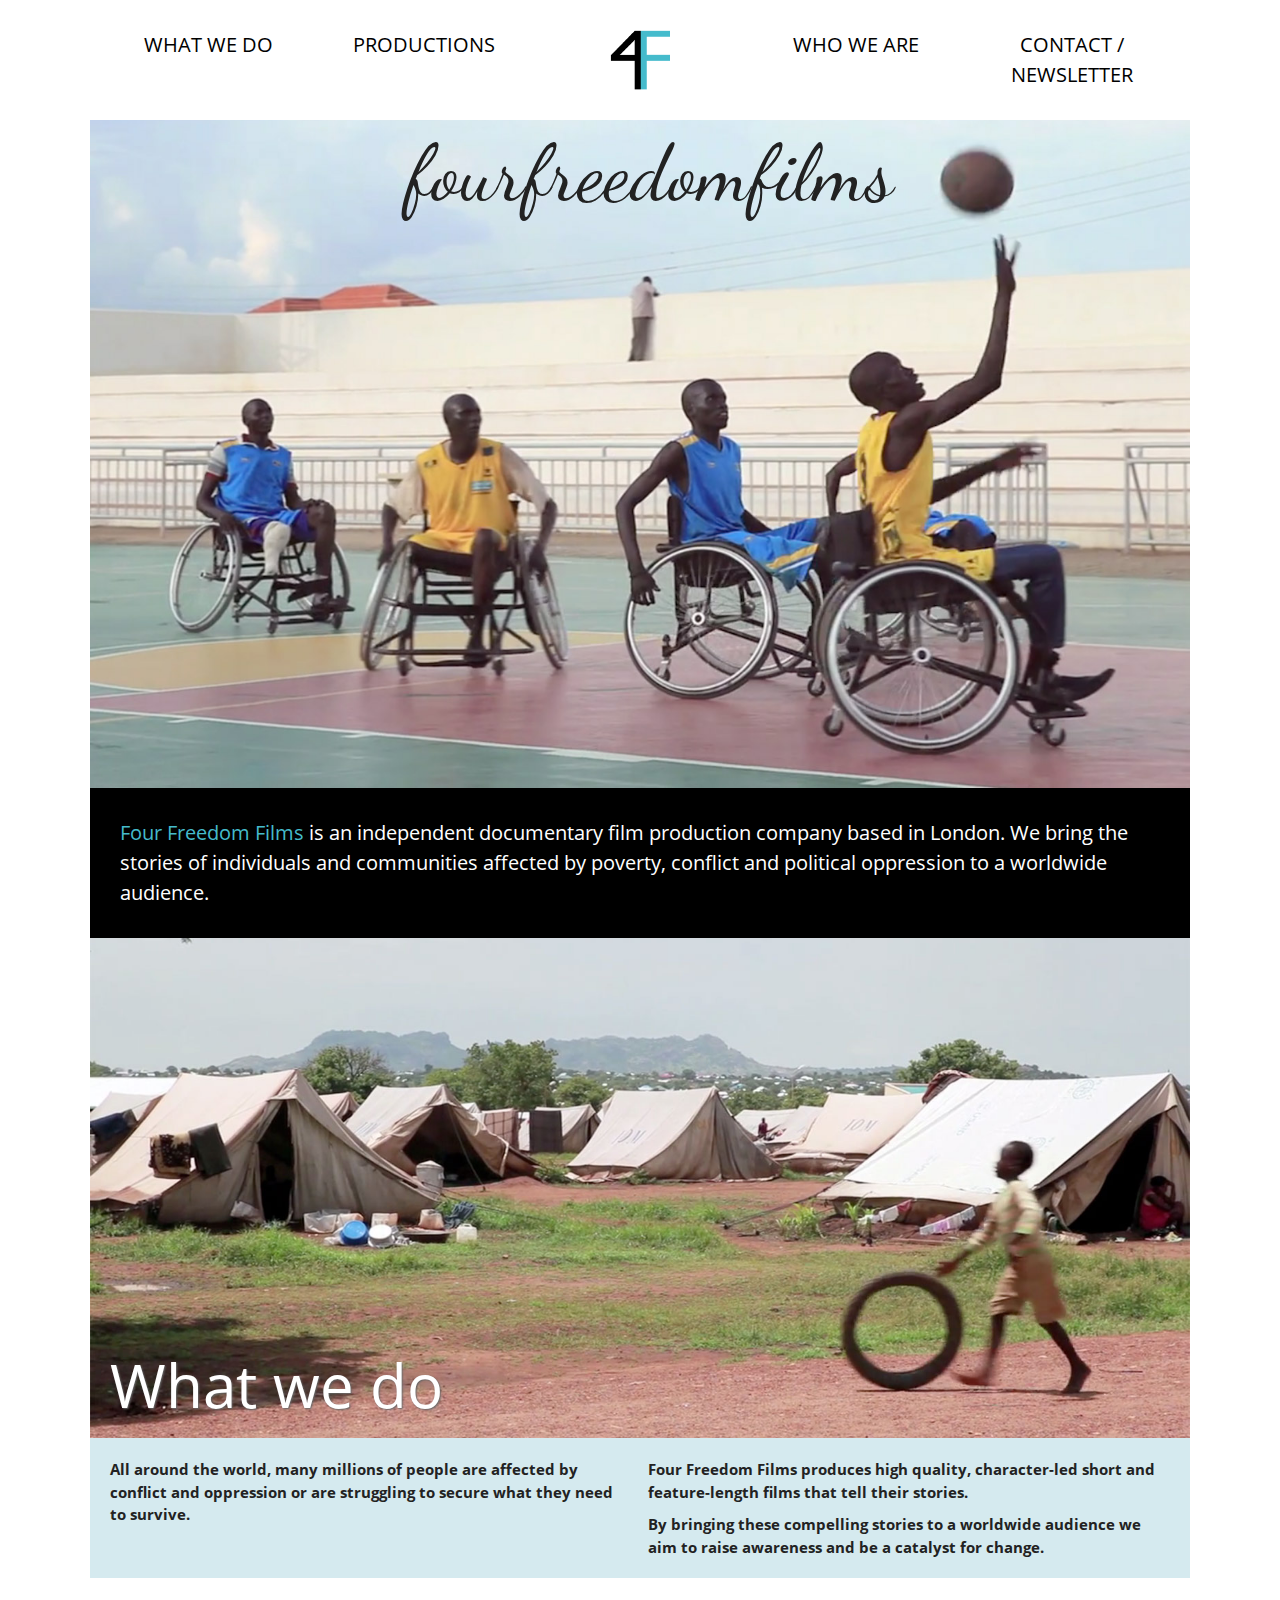
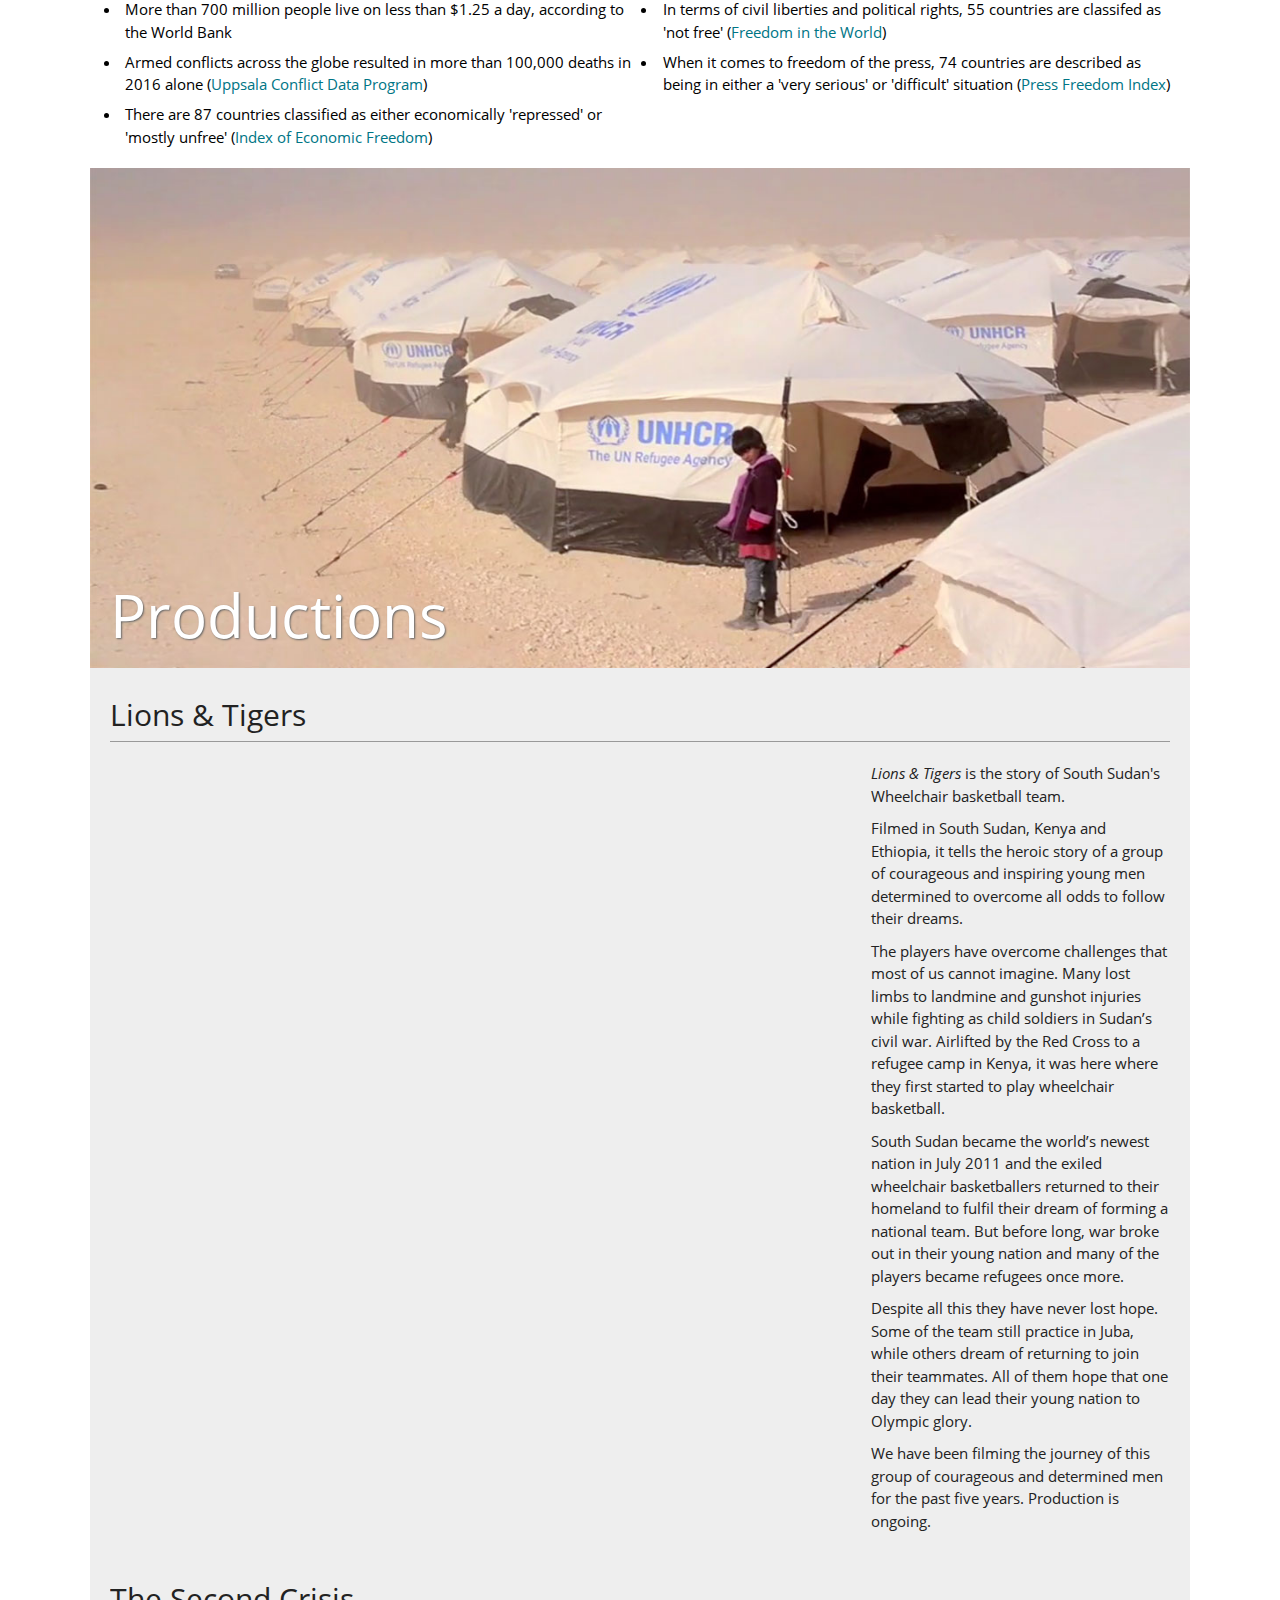
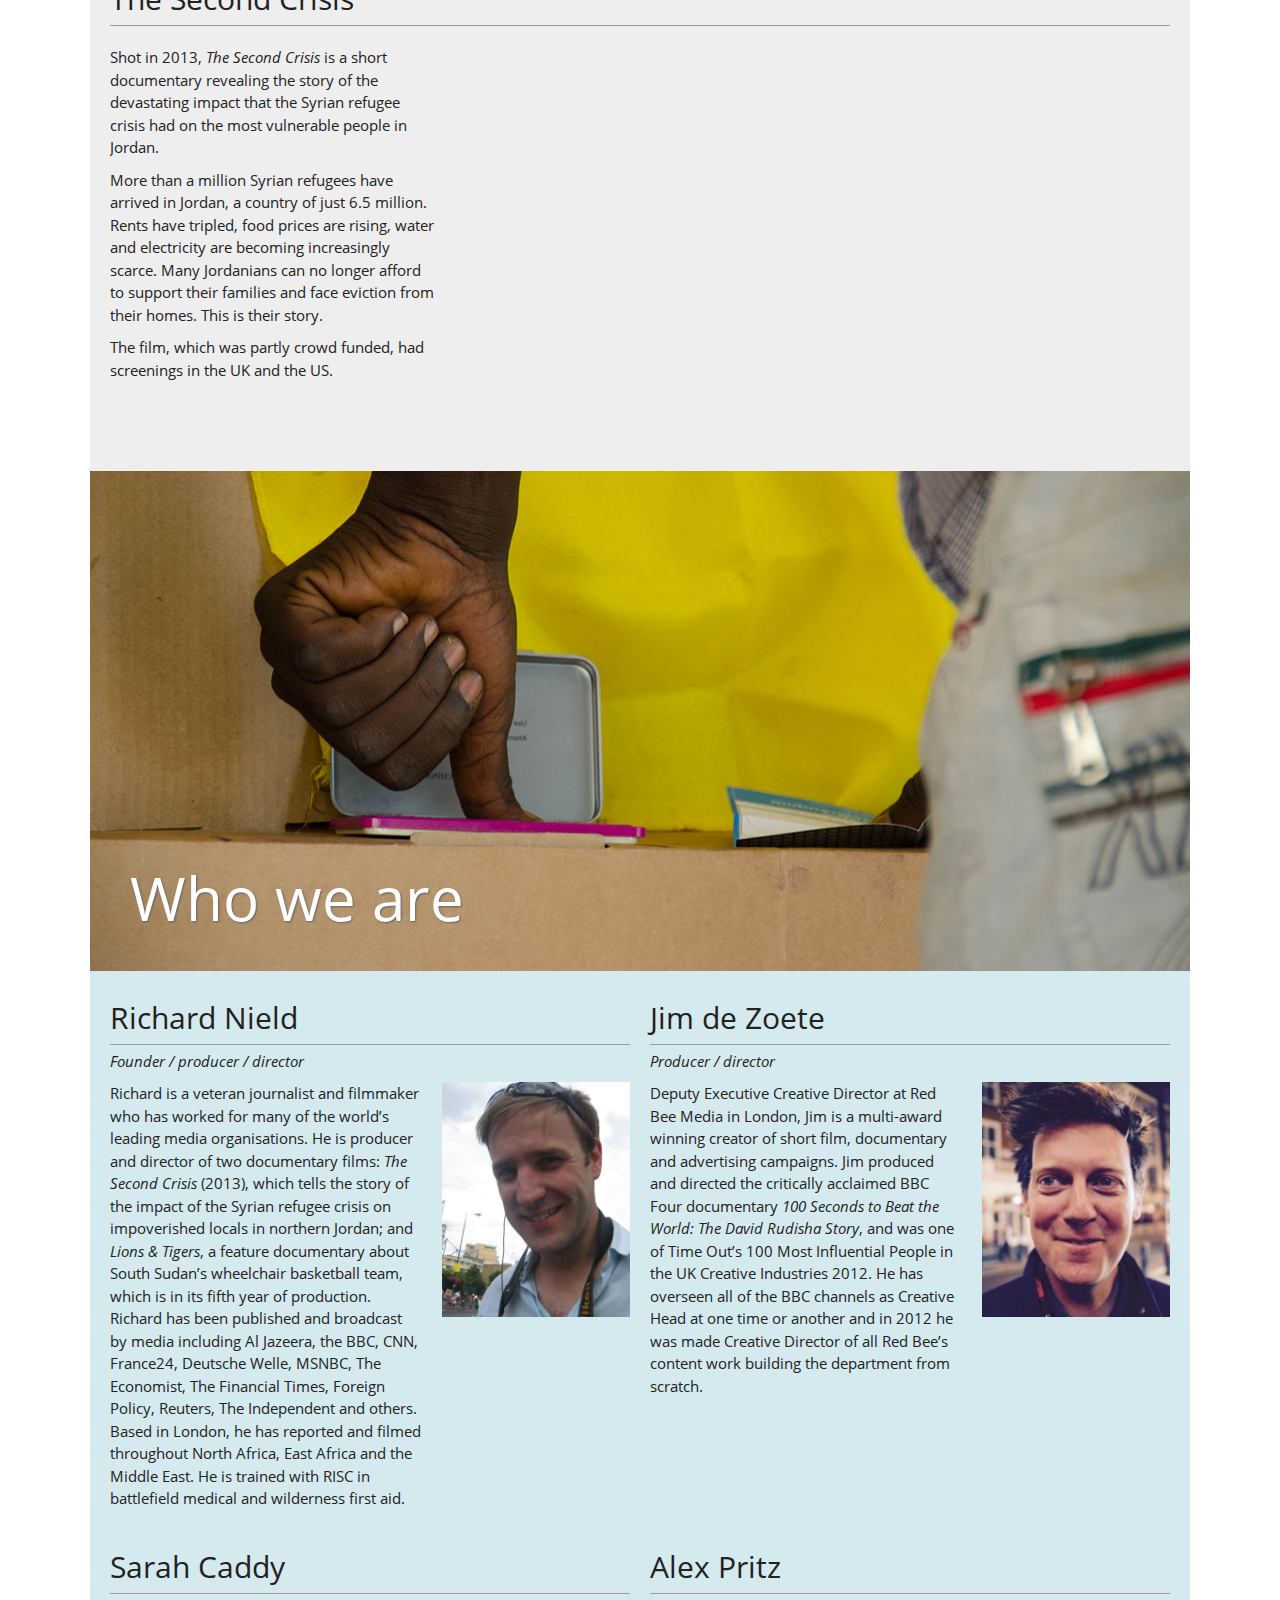
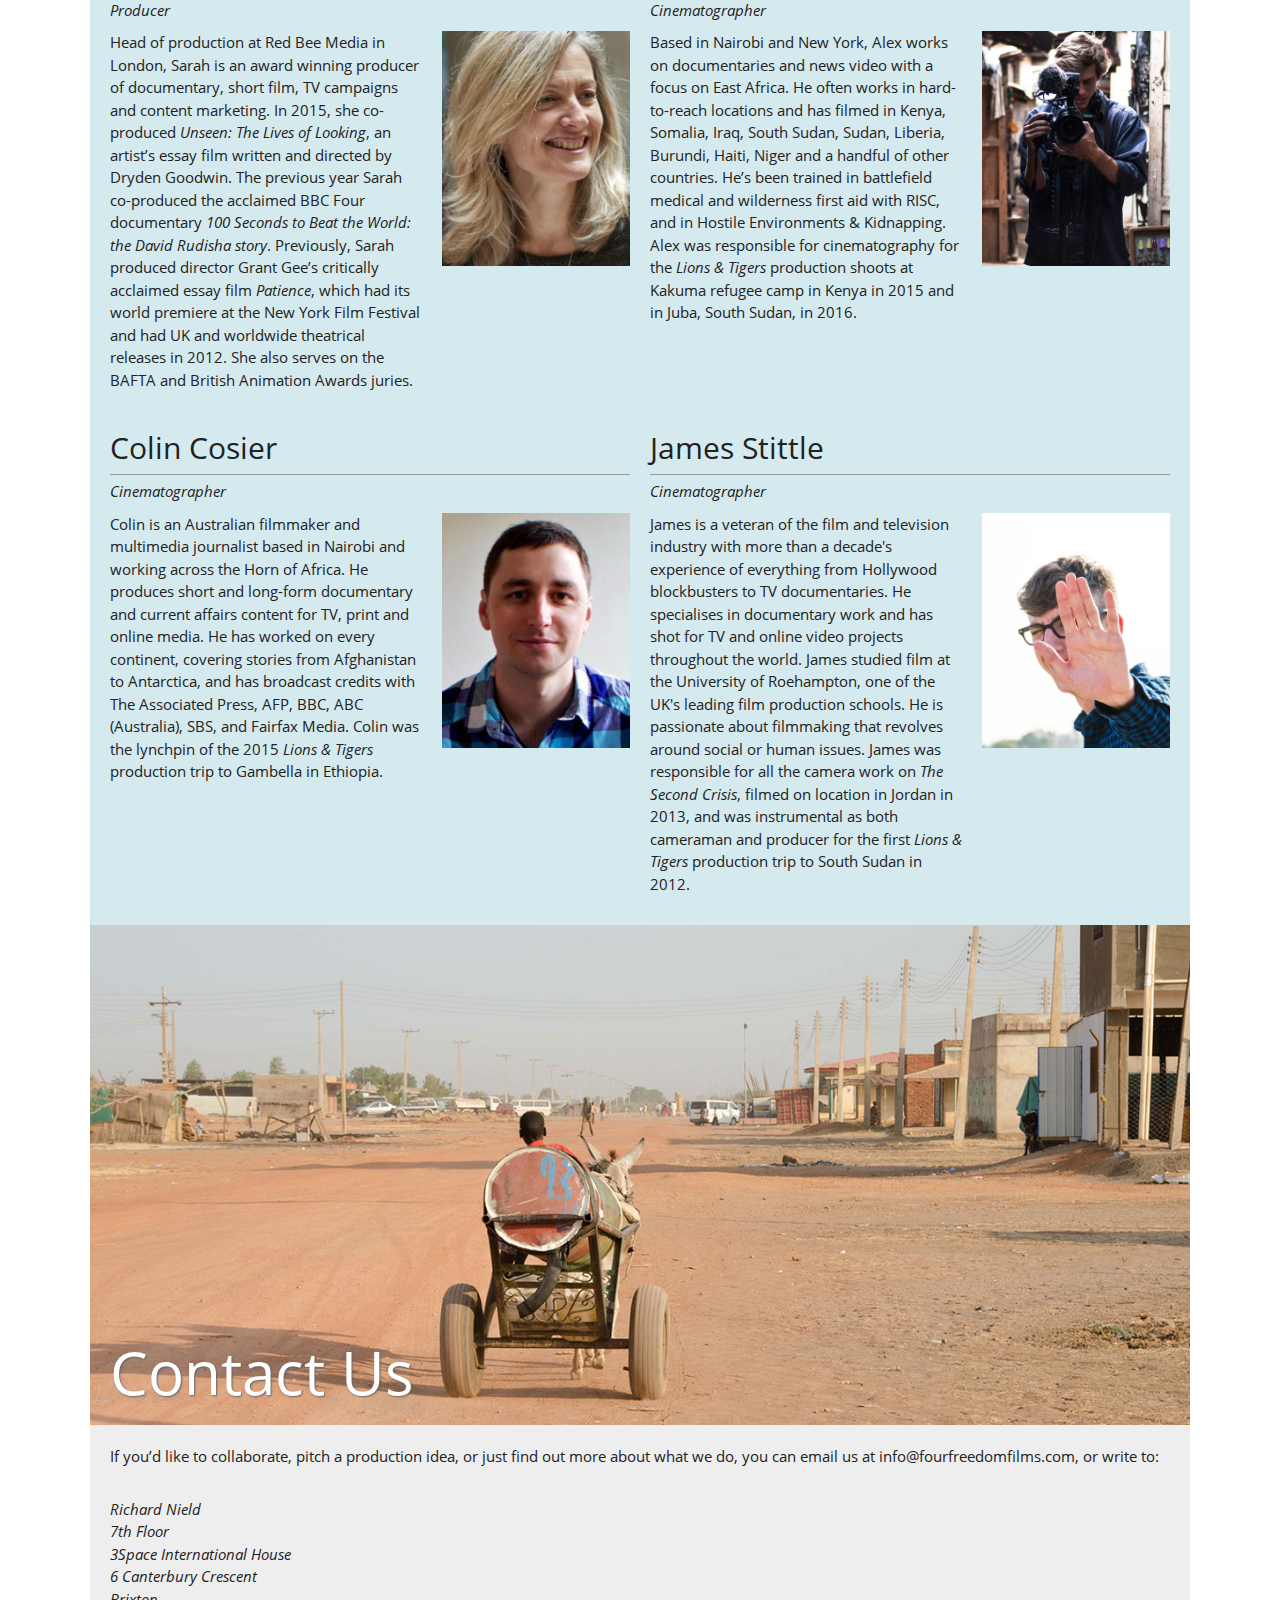
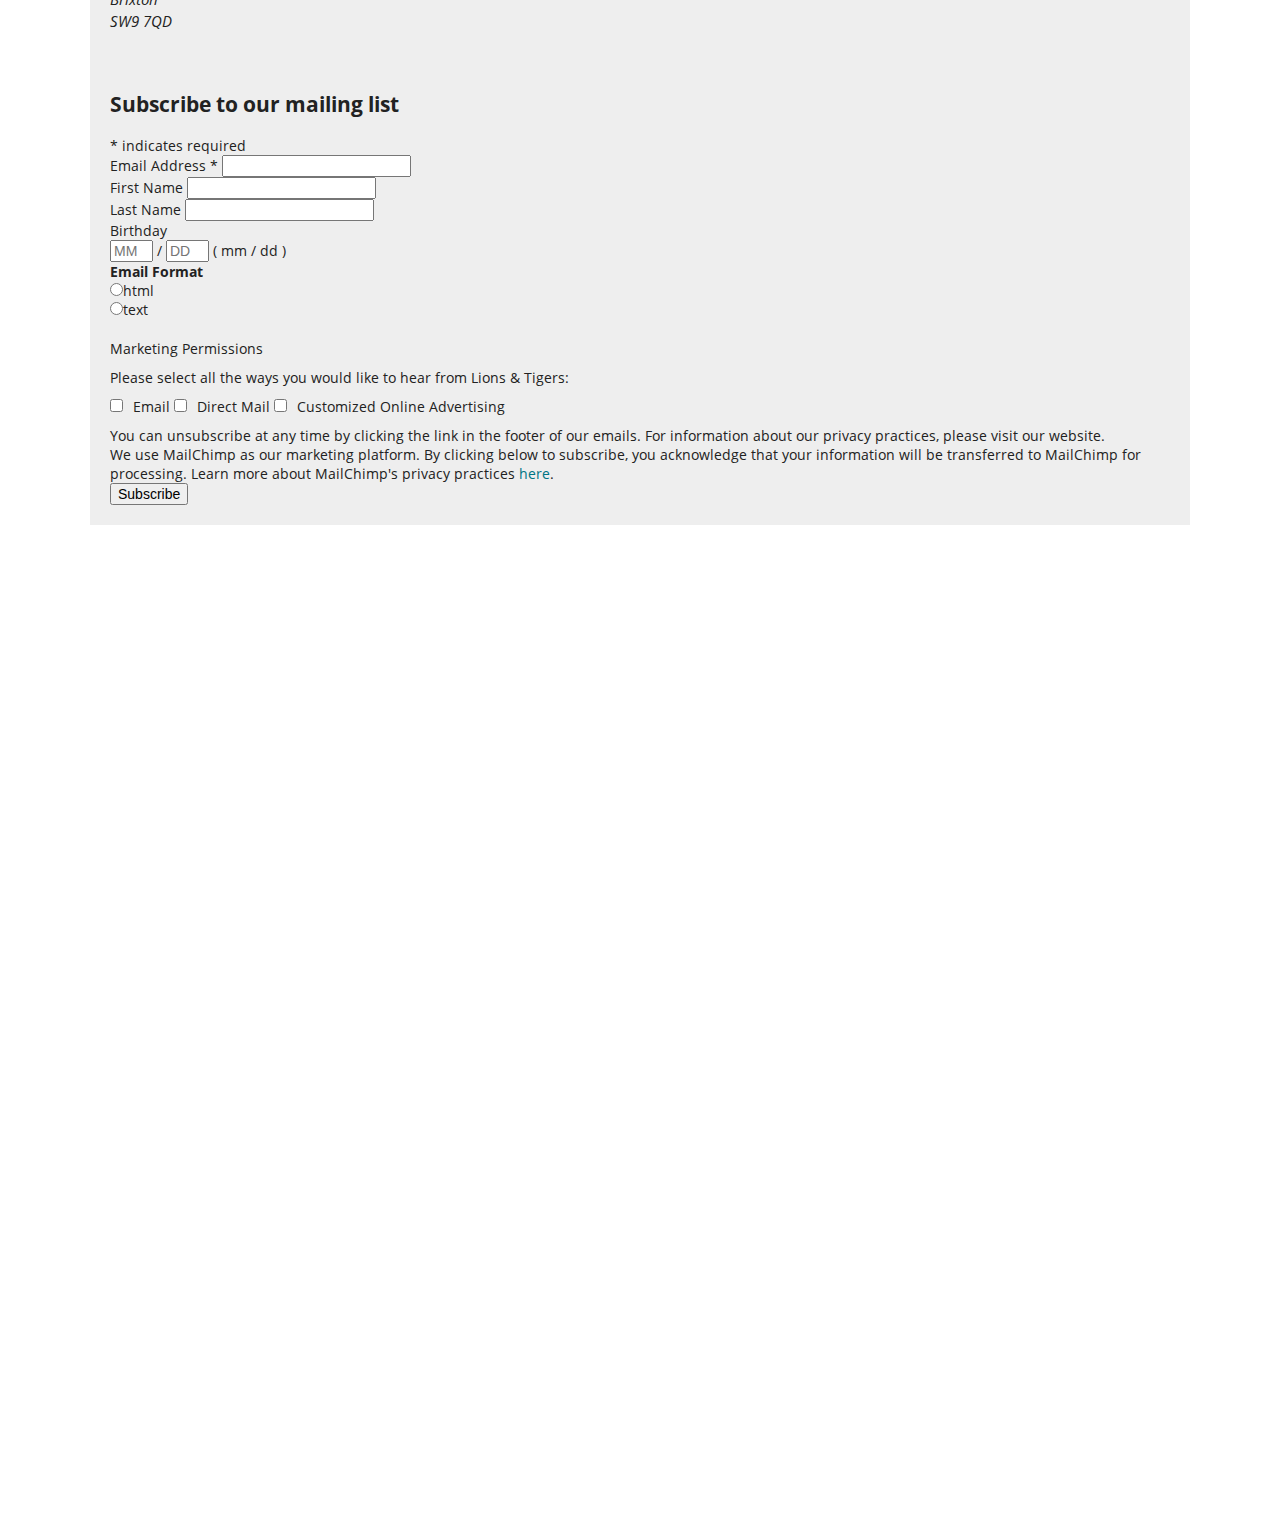
==== commit ab42a435: "Updates address" ====
--- a/docs/index.html
+++ b/docs/index.html
@@ -218,9 +218,12 @@
                         </div>
                         <div class="c contact-us info">
                             <address>
-                                Four Freedom Films<br>
-                                39 Medora Road<br>
-                                London SW2 2LW
+                              Richard Nield<br/>
+                              7th Floor<br/>
+                              3Space International House<br/>
+                              6 Canterbury Crescent<br/>
+                              Brixton<br/>
+                              SW9 7QD
                             </address>
                         </div>
                         <div class="c contact-us newsletter">
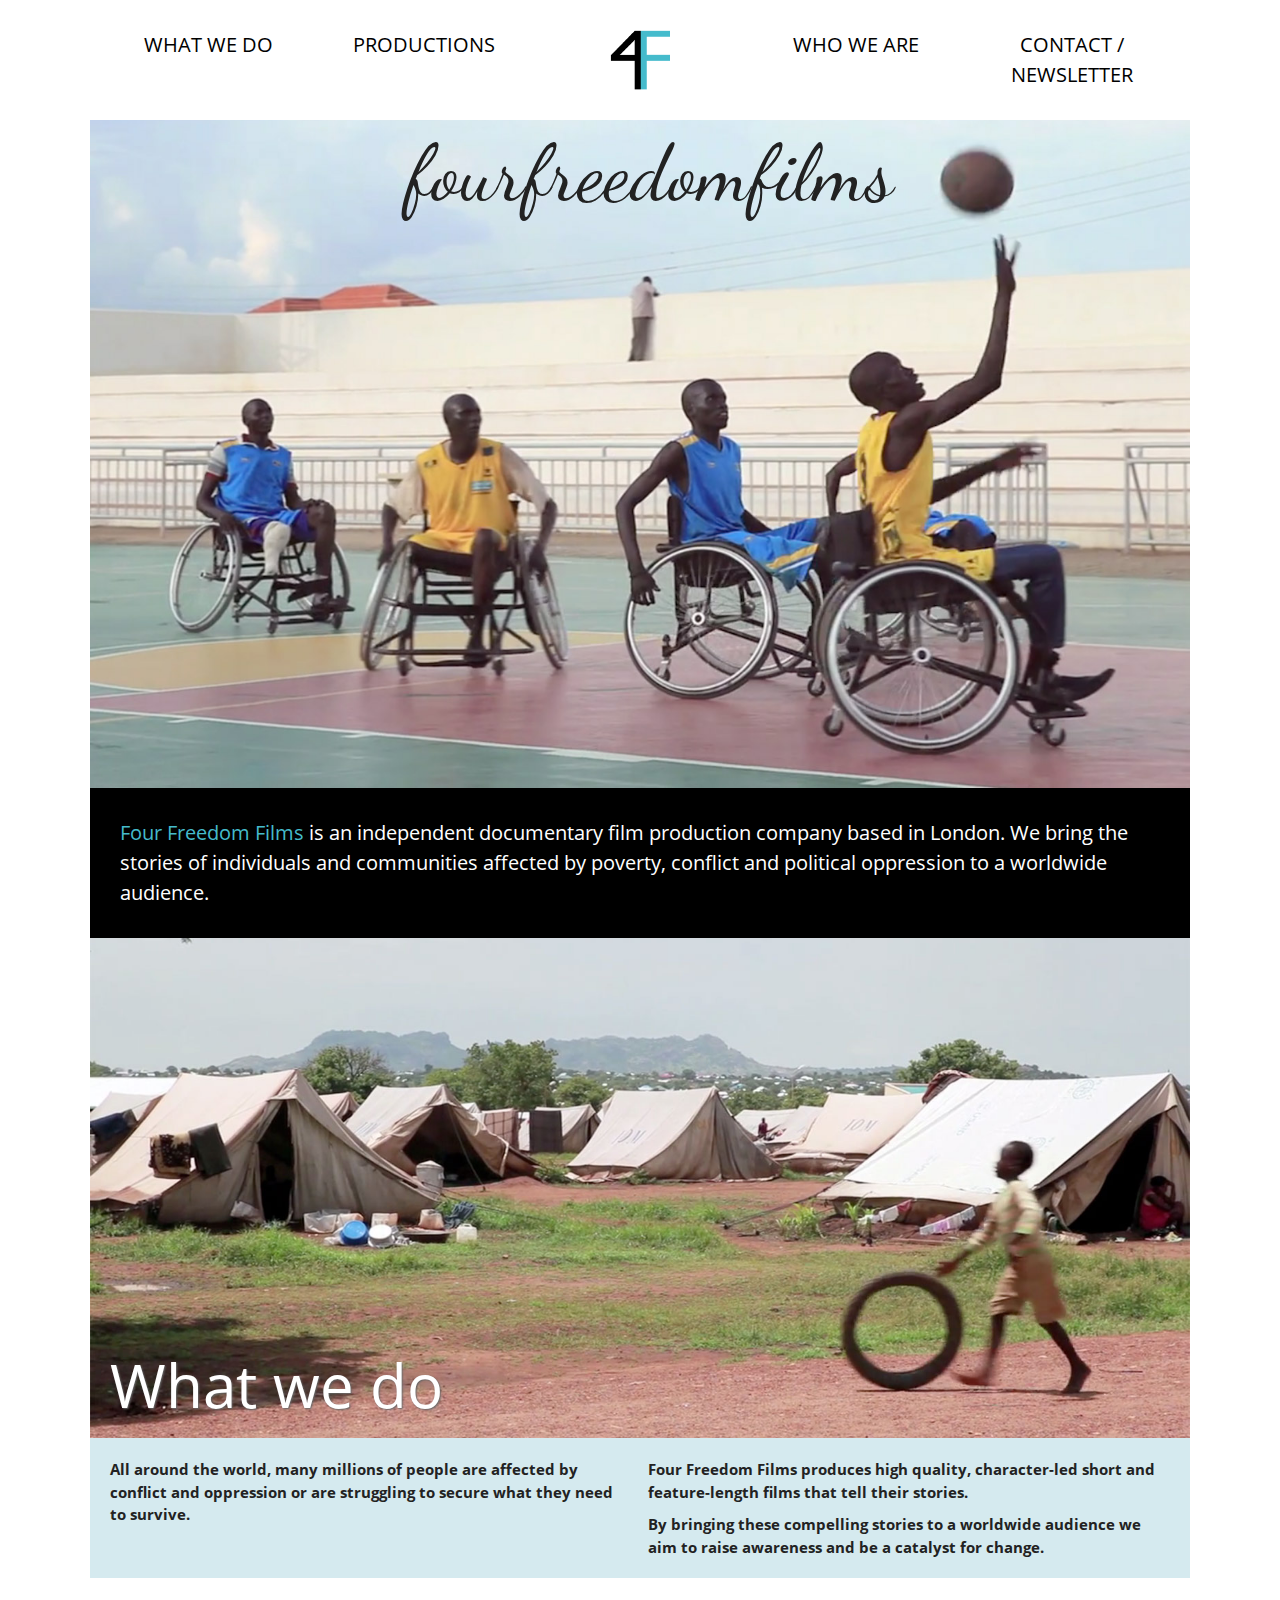
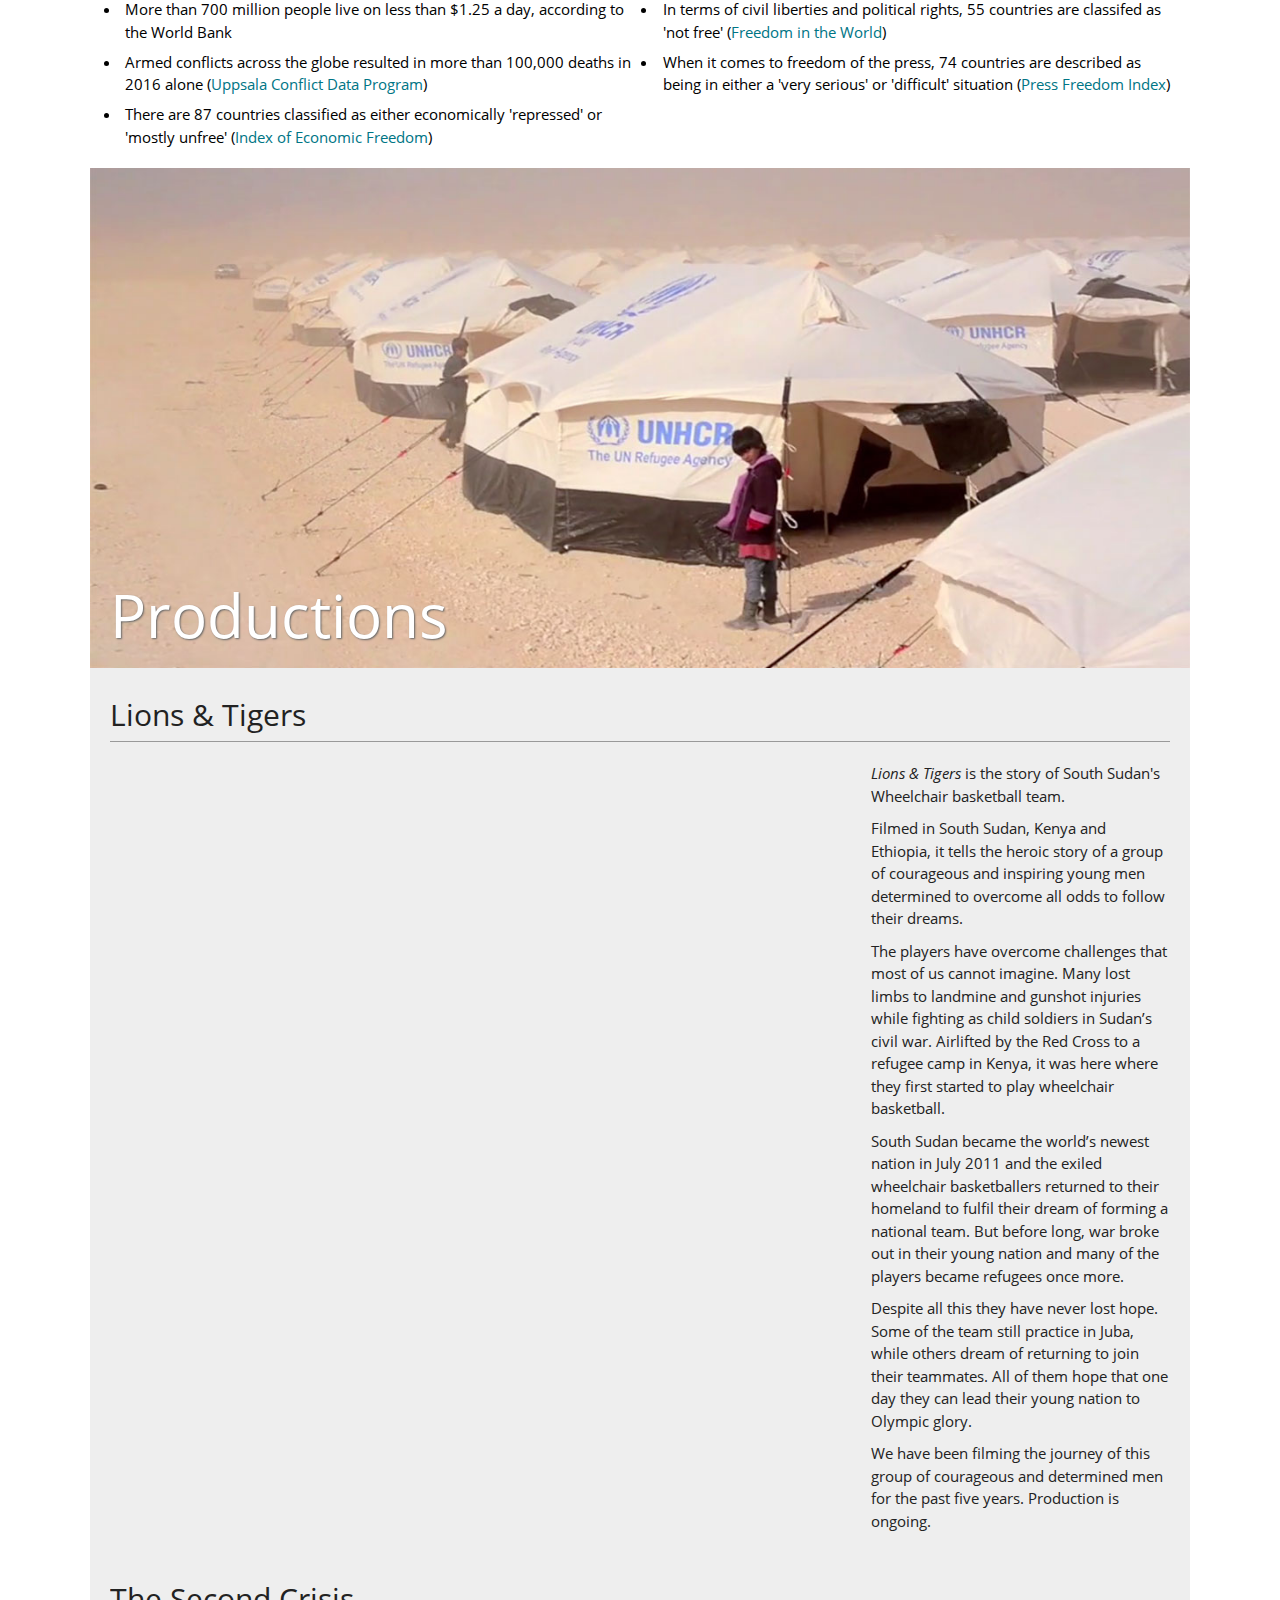
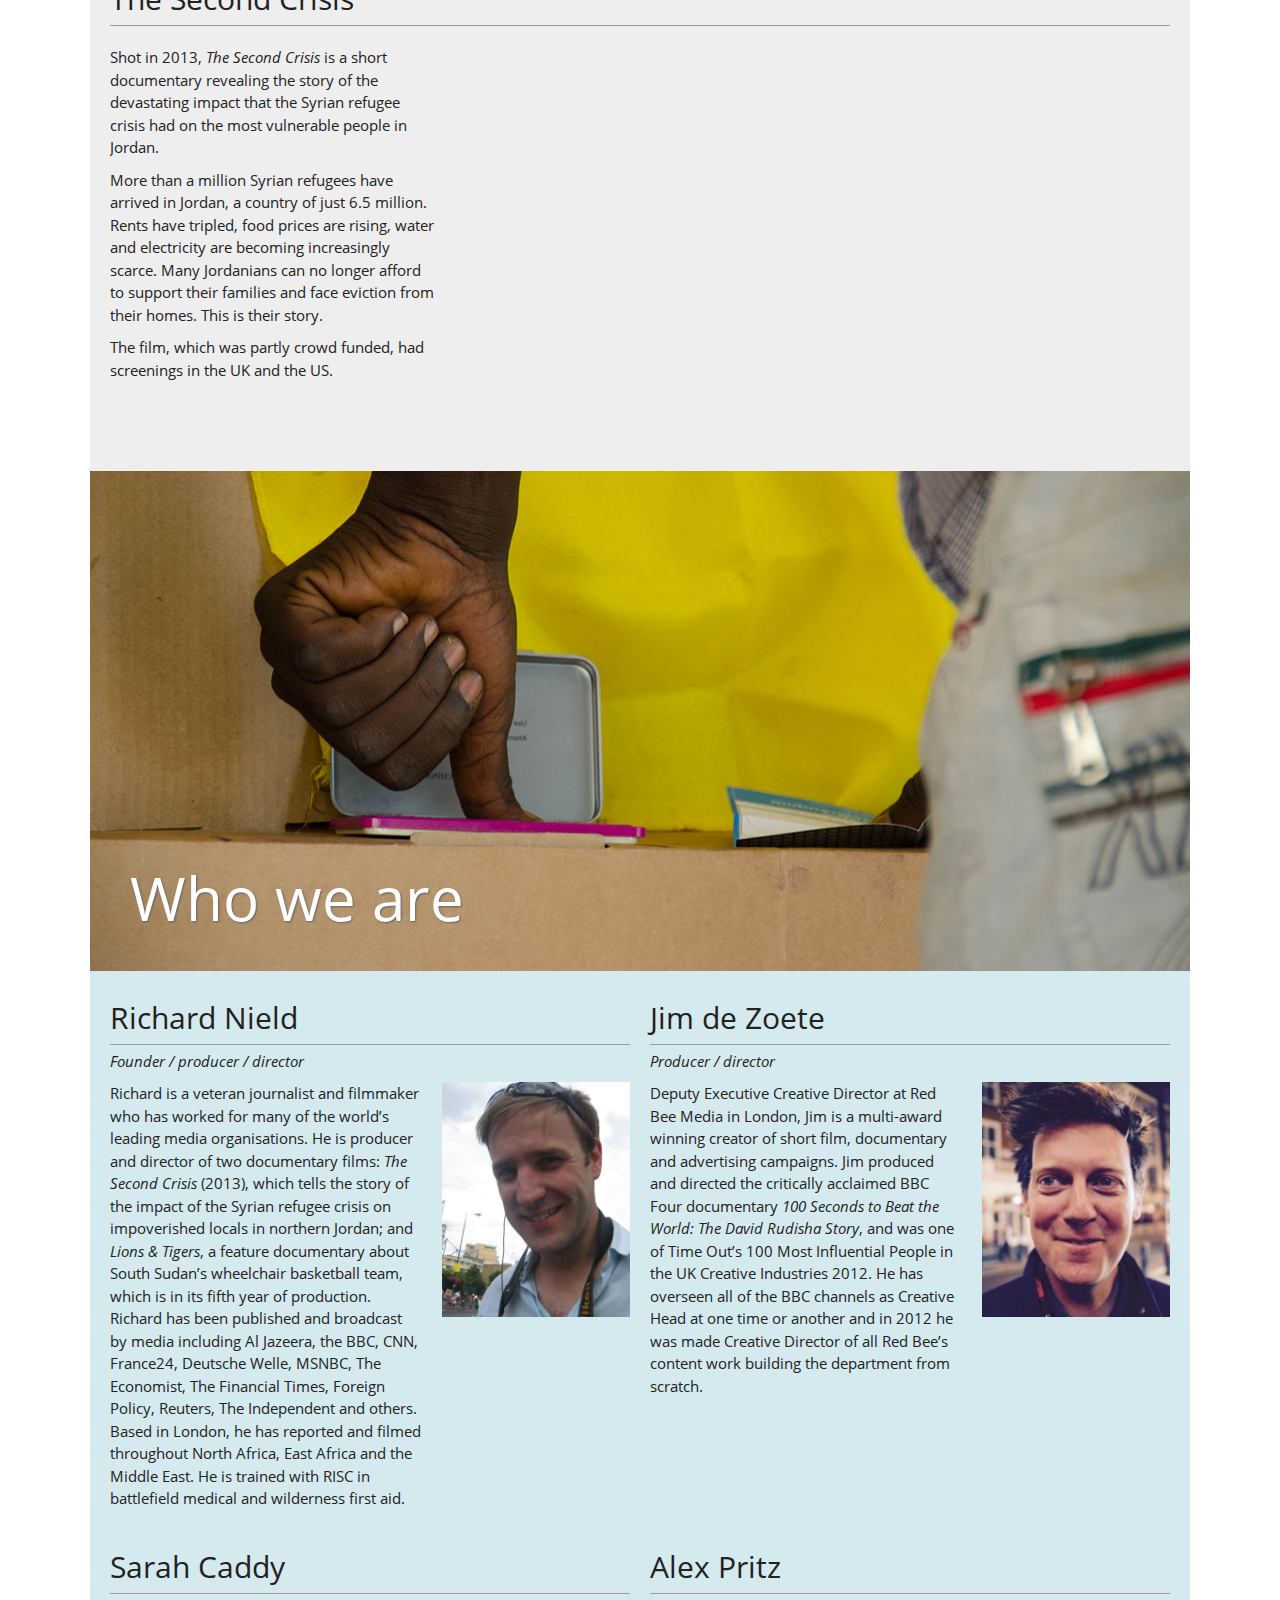
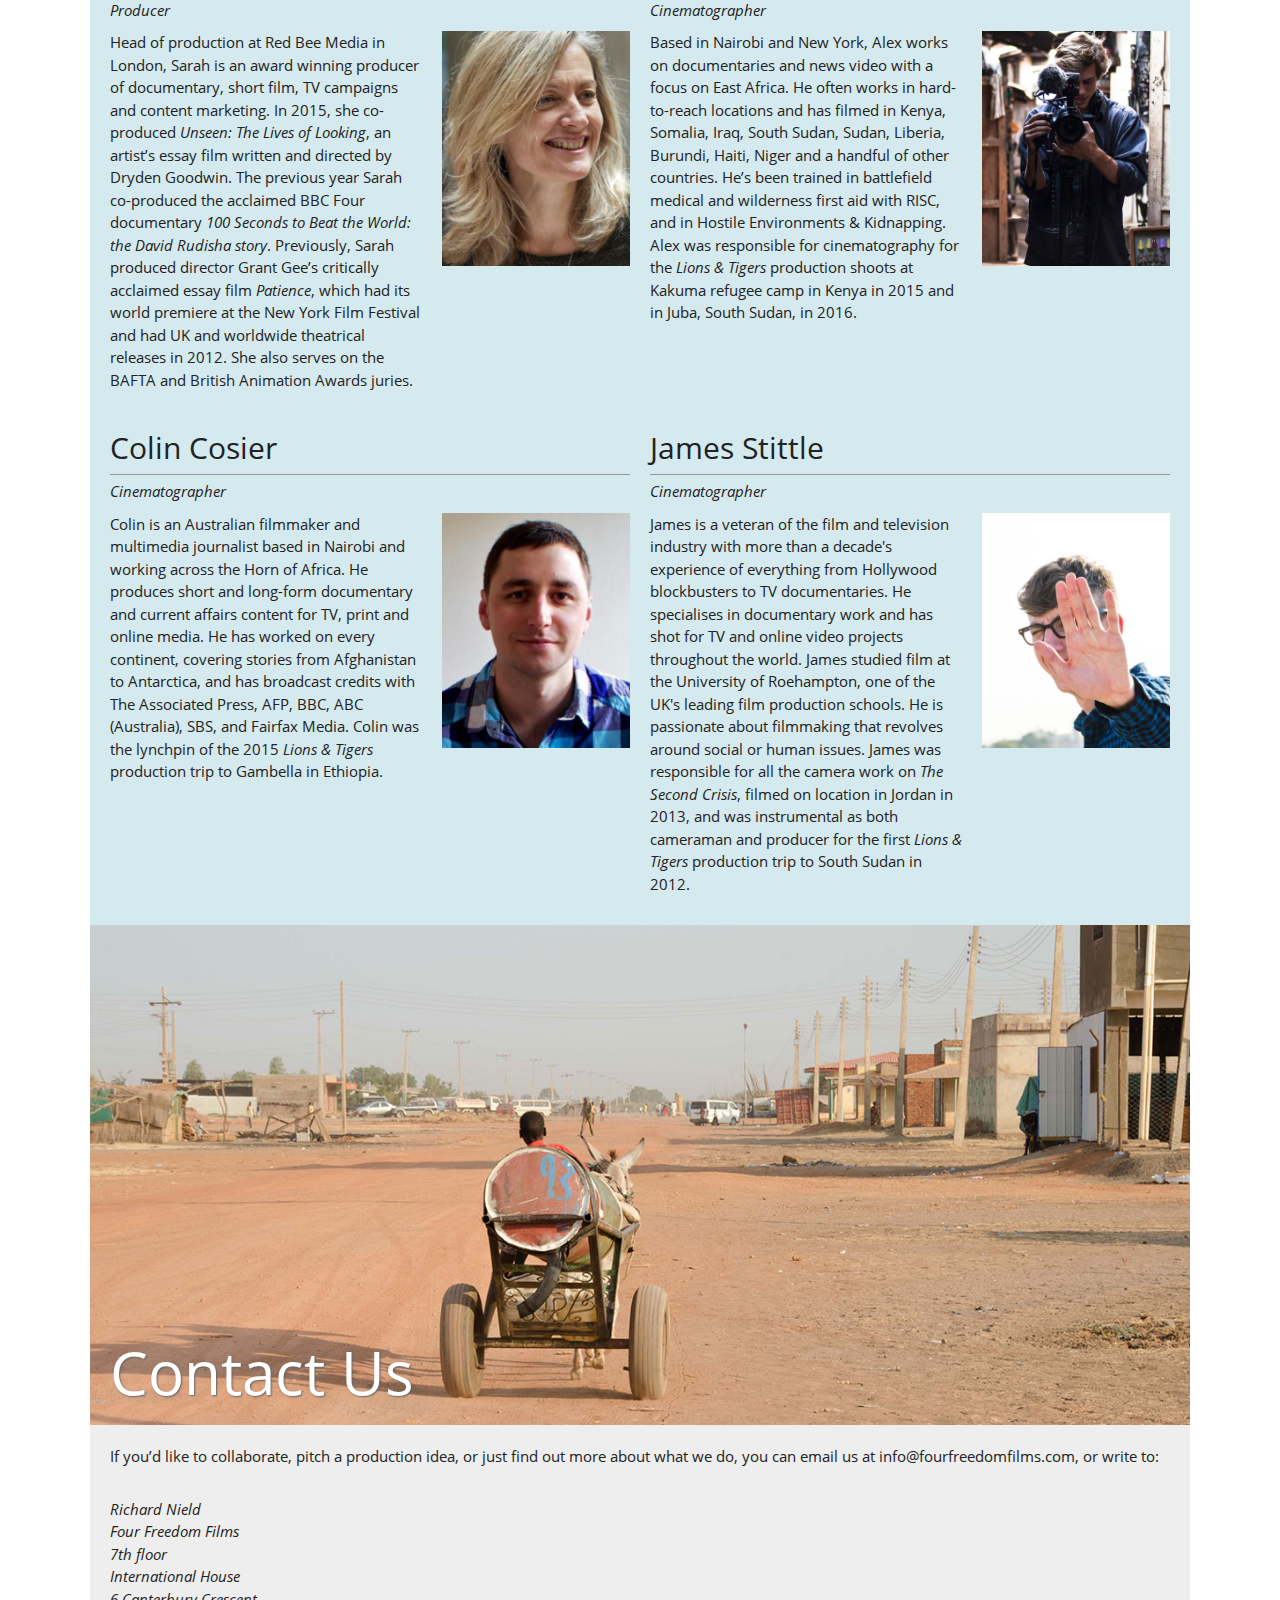
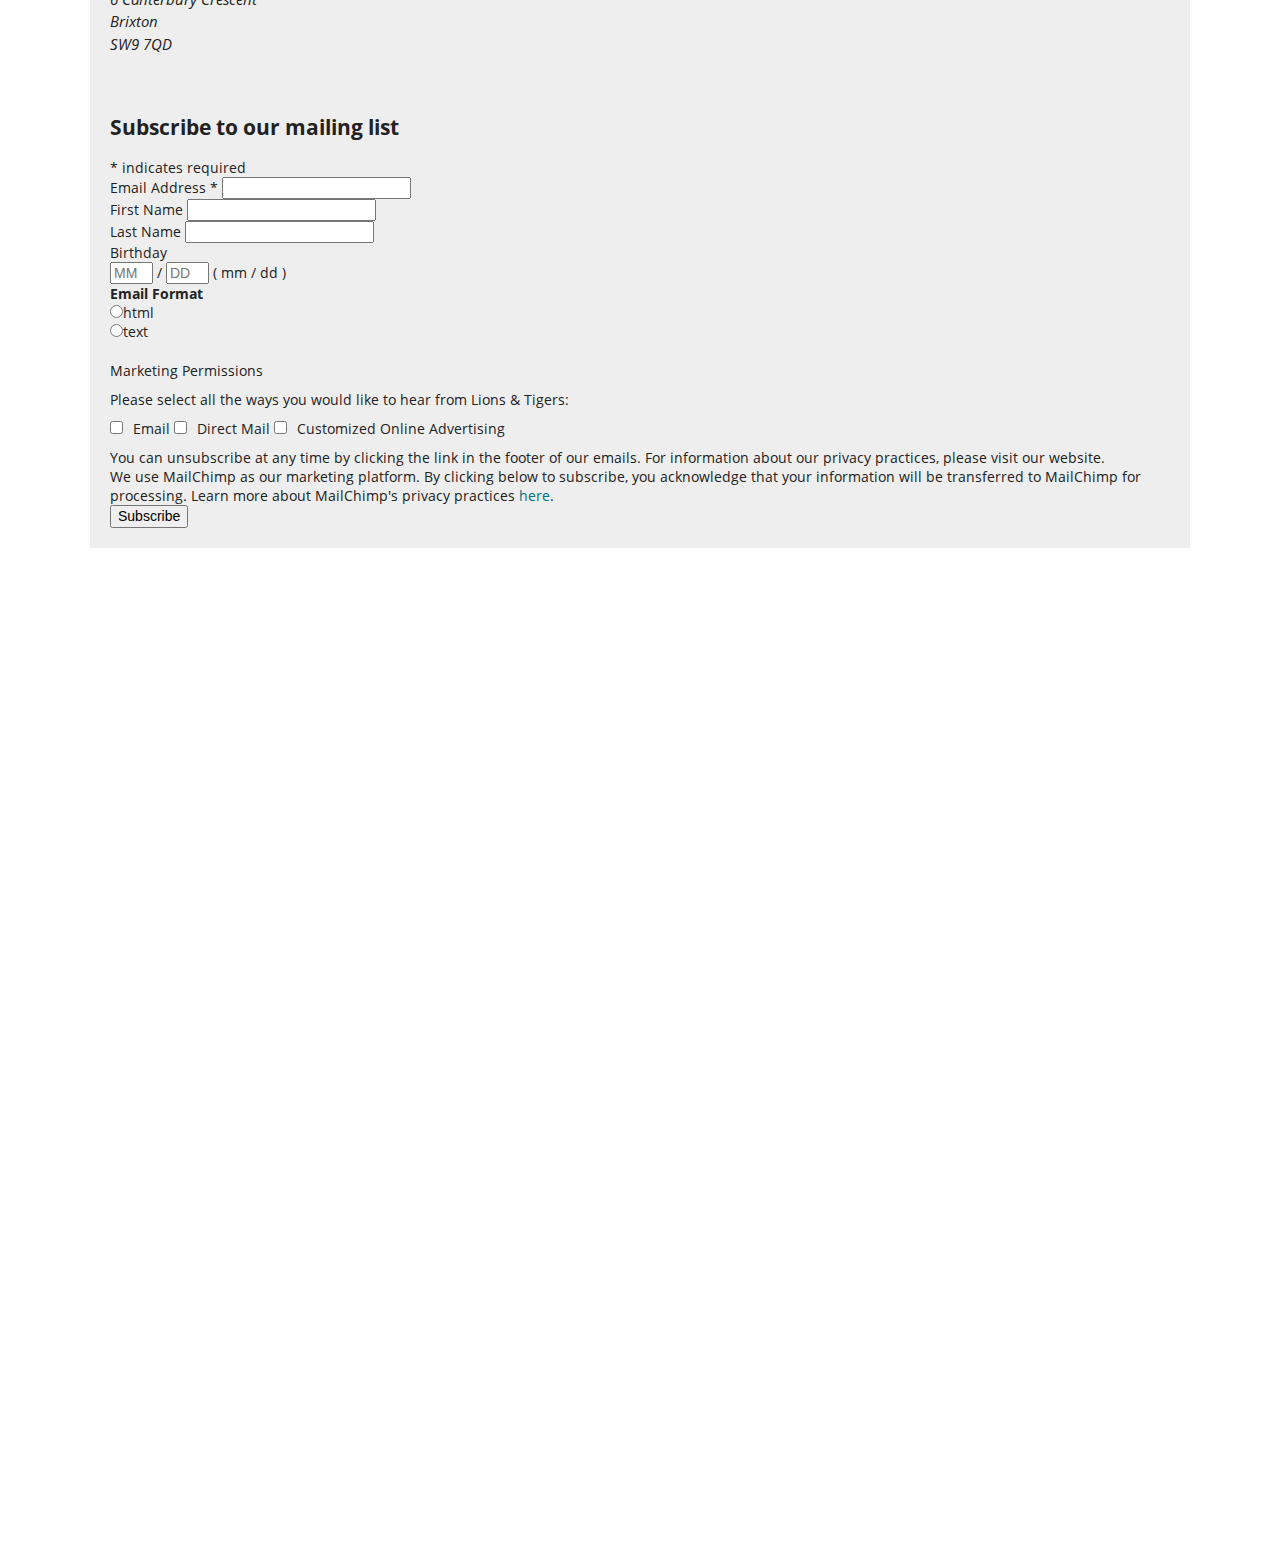
==== commit 46c8c0bc: "Update index.html" ====
--- a/docs/index.html
+++ b/docs/index.html
@@ -219,8 +219,9 @@
                         <div class="c contact-us info">
                             <address>
                               Richard Nield<br/>
-                              7th Floor<br/>
-                              3Space International House<br/>
+                              Four Freedom Films<br/>
+                              7th floor<br/>
+                              International House<br/>
                               6 Canterbury Crescent<br/>
                               Brixton<br/>
                               SW9 7QD
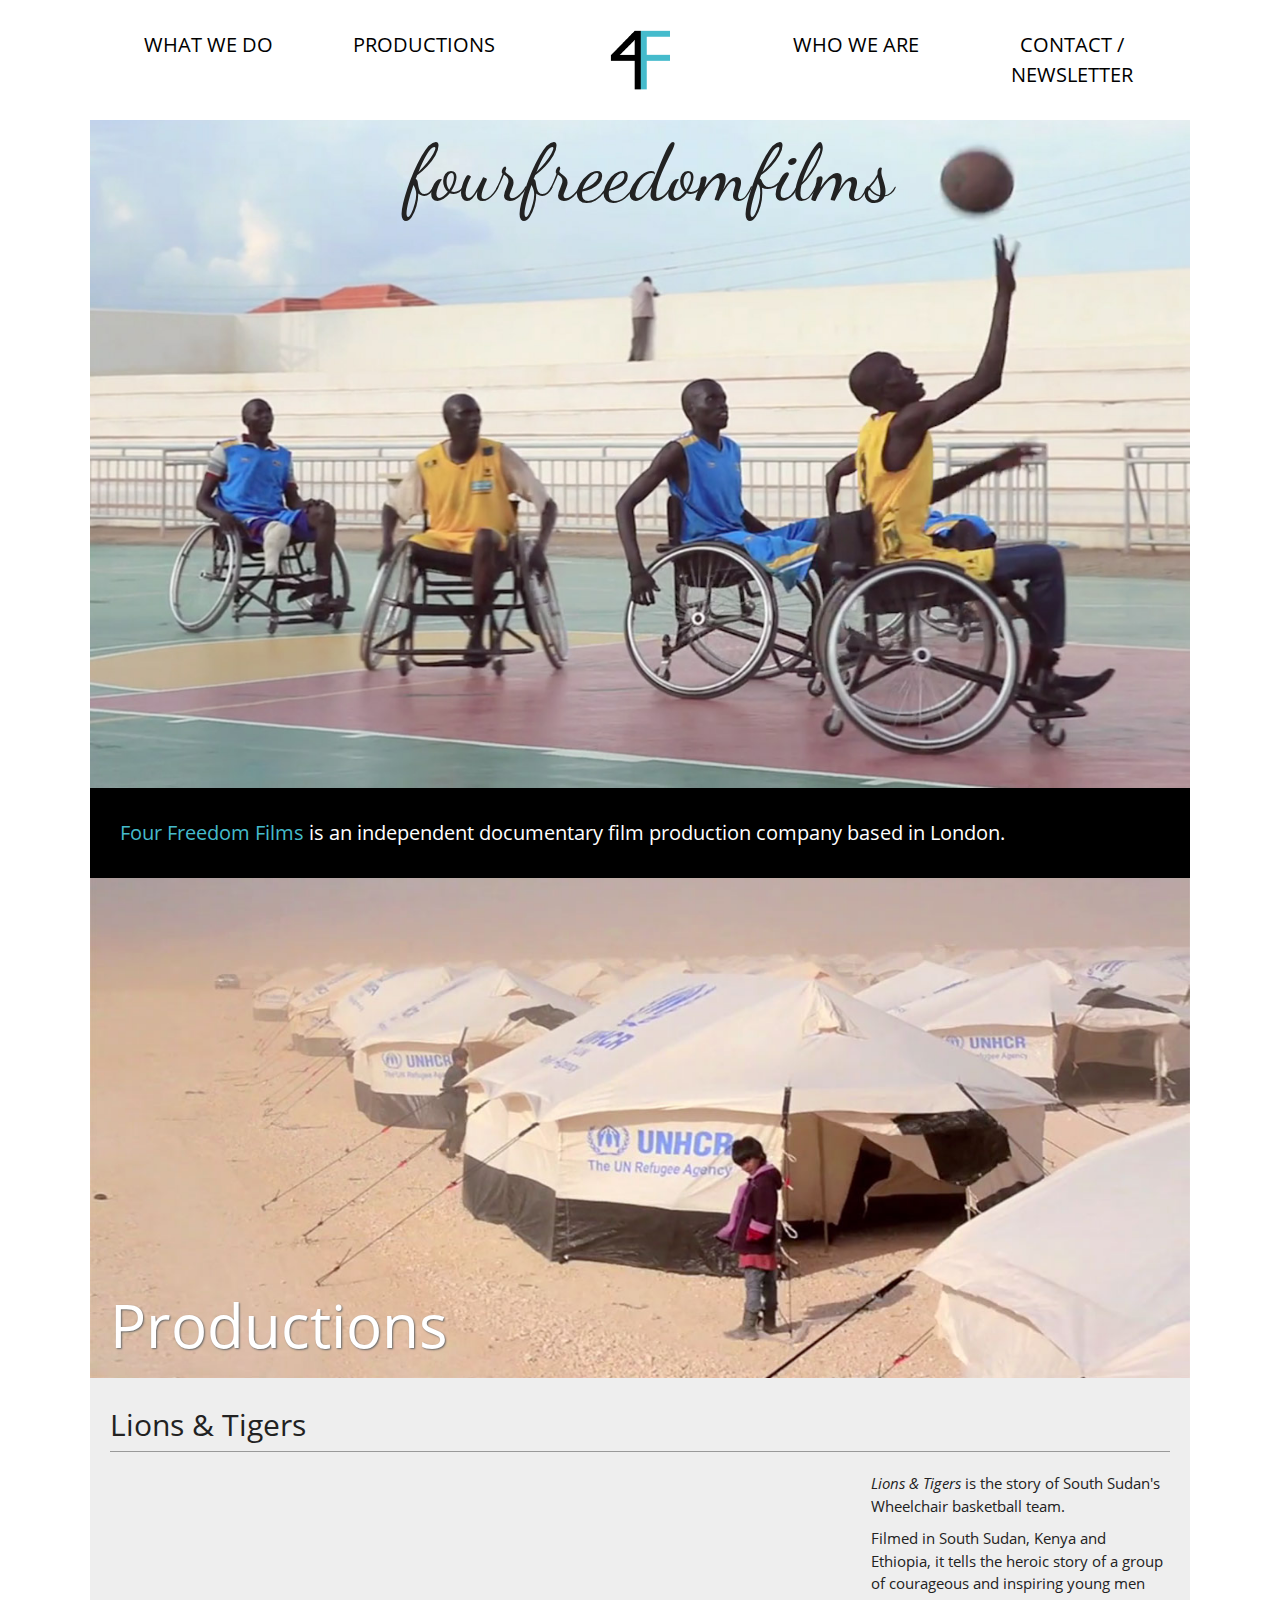
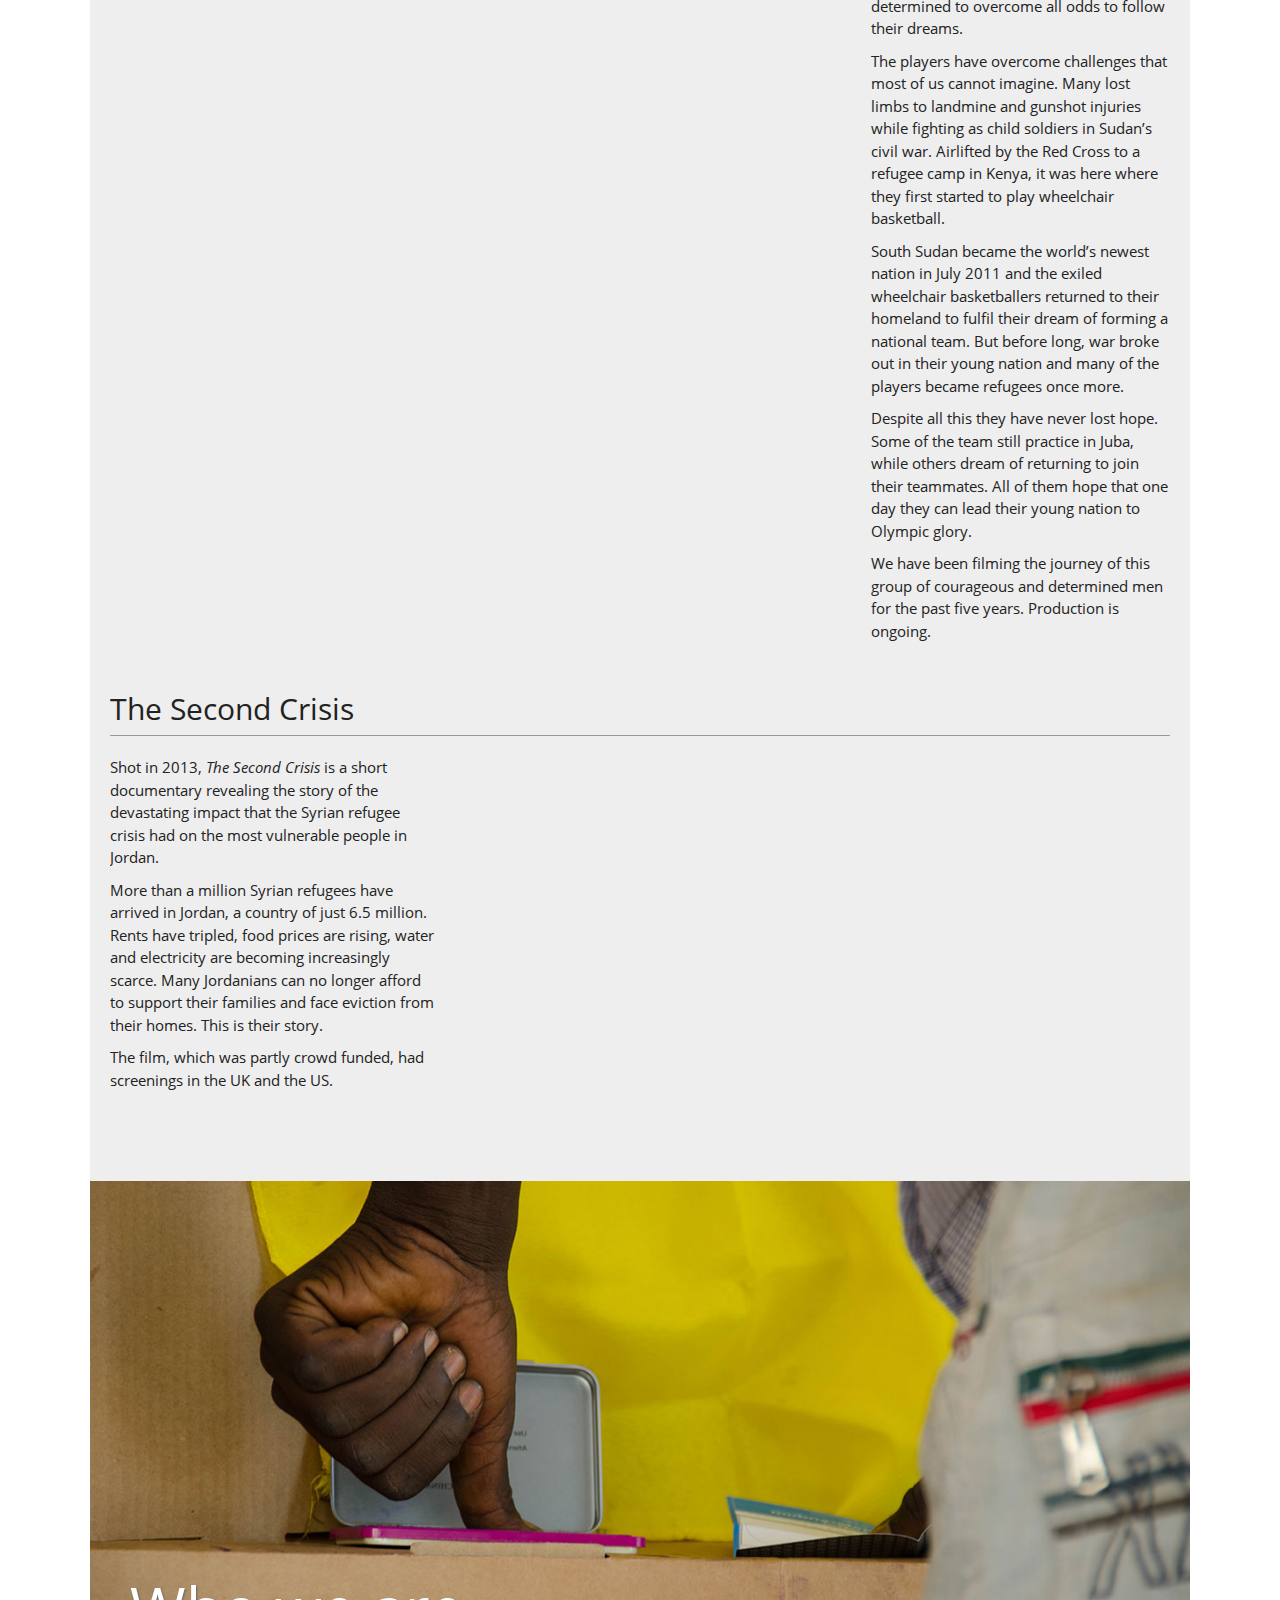
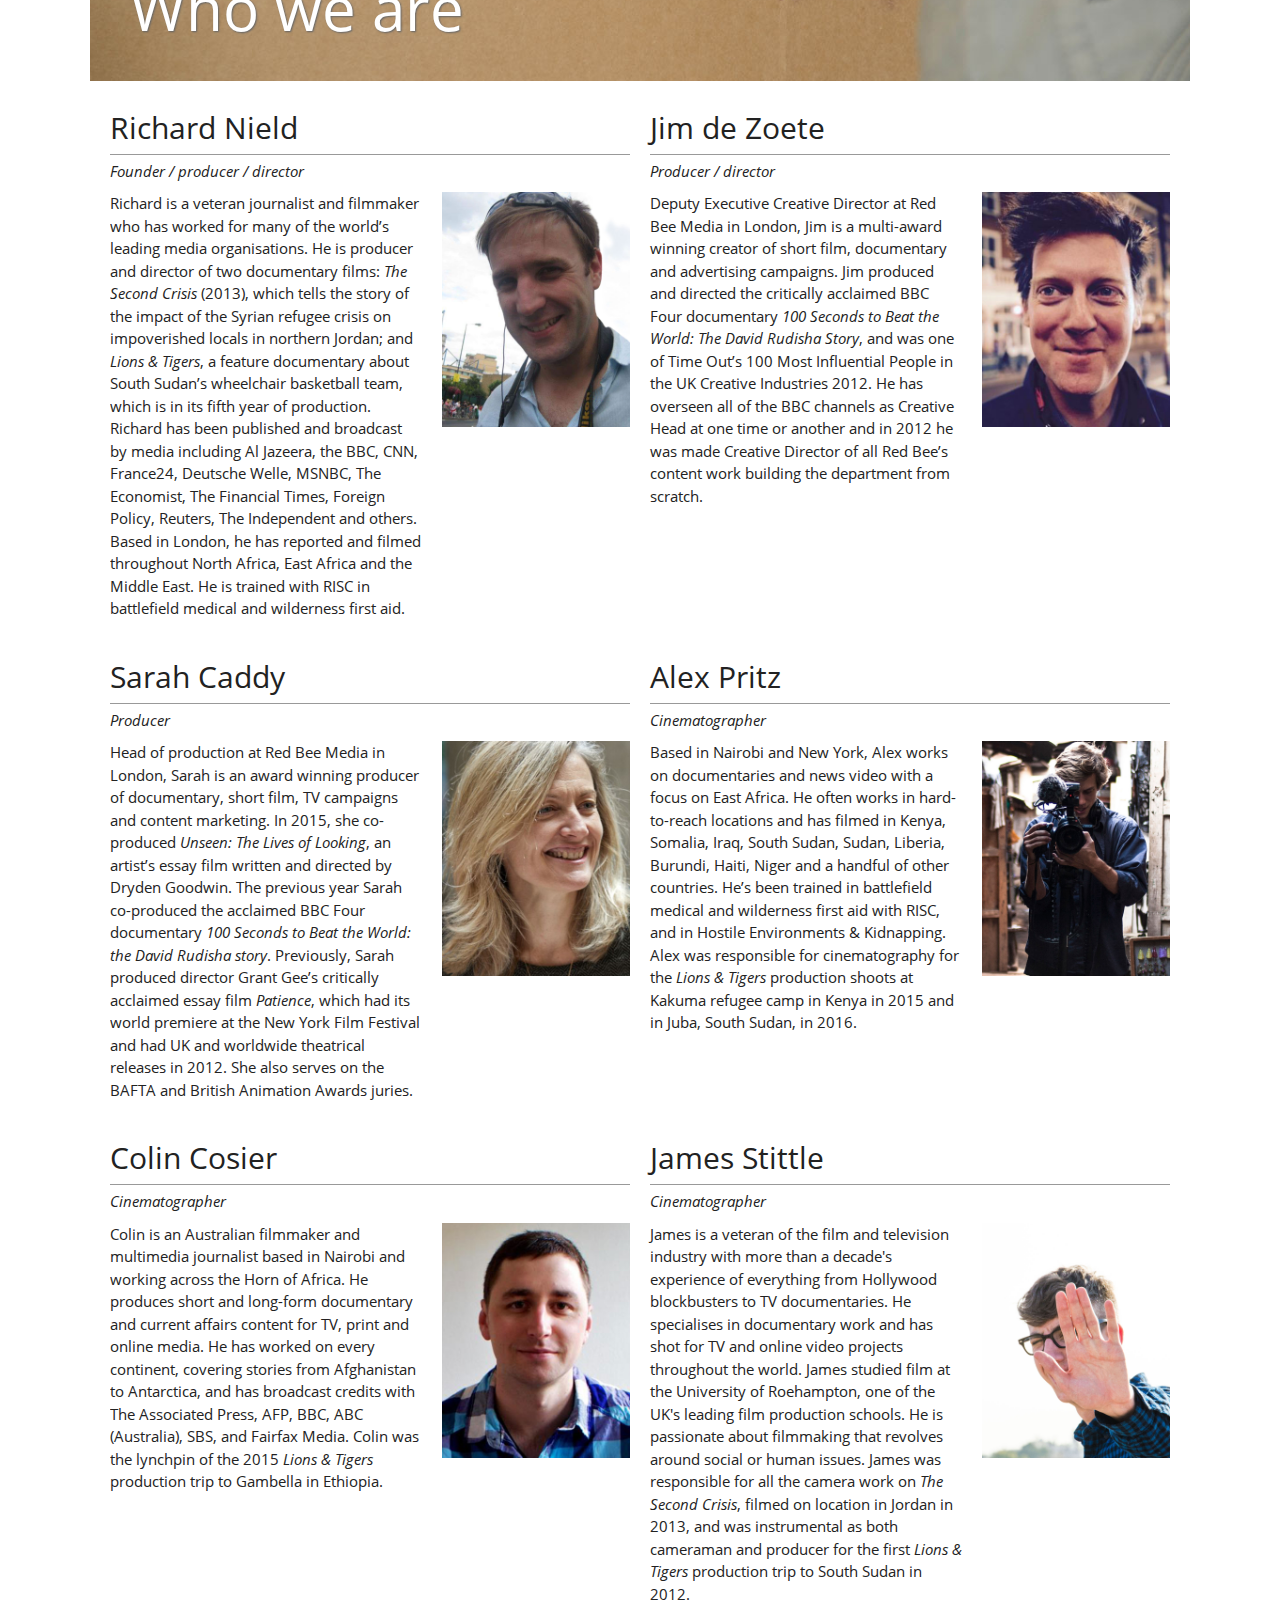
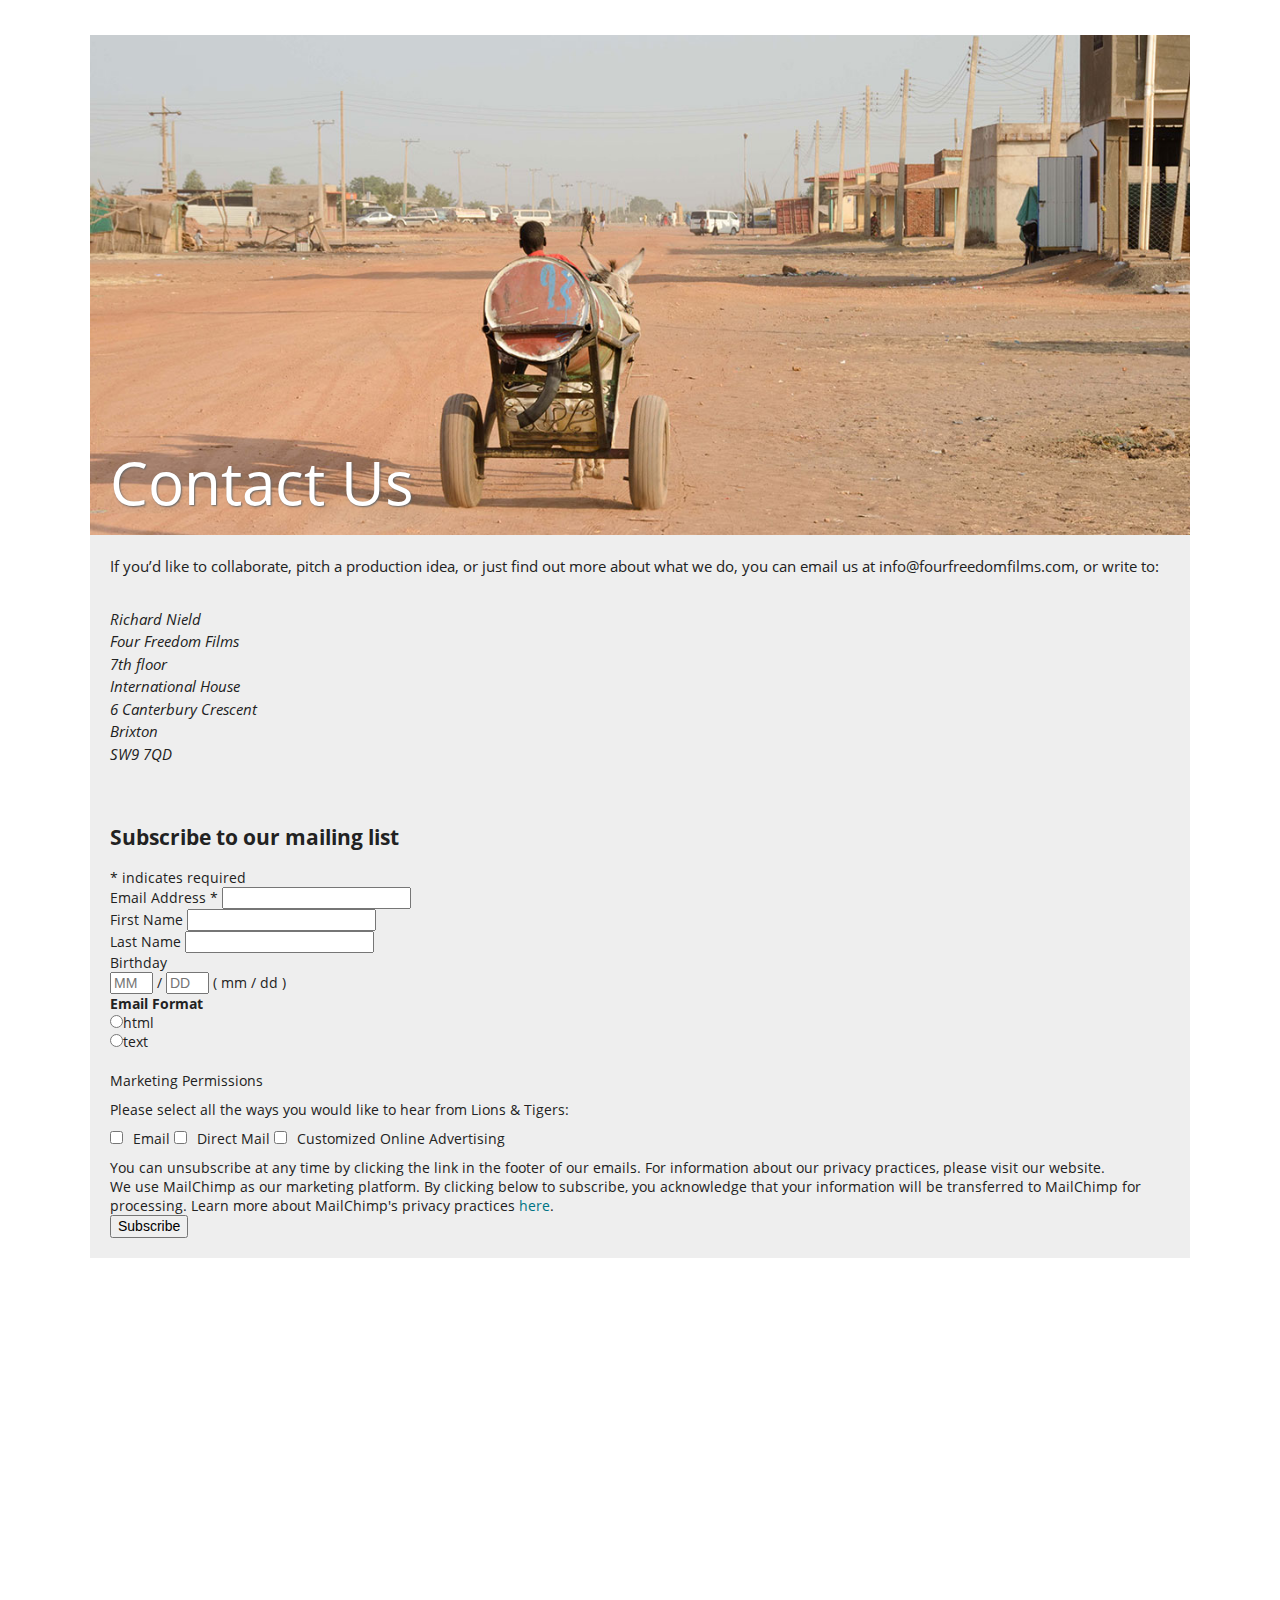
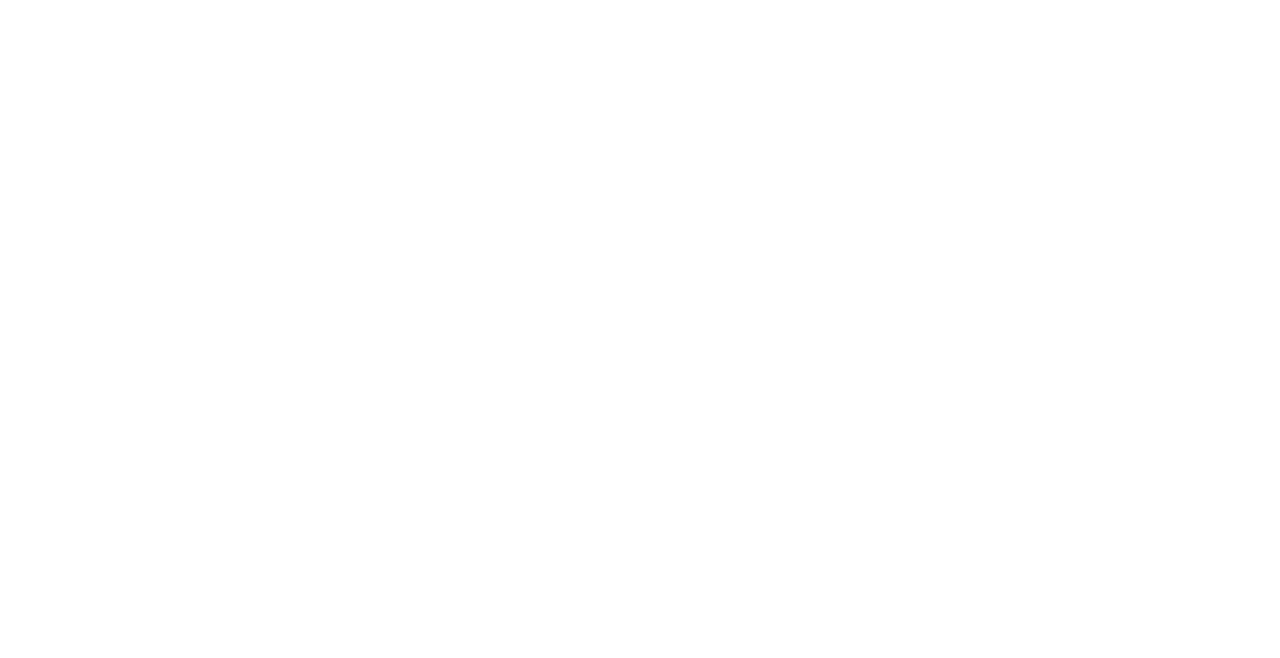
==== commit 7f74261d: "Hides political content" ====
--- a/docs/index.html
+++ b/docs/index.html
@@ -41,10 +41,10 @@
                         <img src="img/four-freedom-films-mood.jpg">
                     </div>
                     <div class="c home text">
-                        <p><span class="company-name">Four Freedom Films</span> is an independent documentary film production company based in London. We bring the stories of individuals and communities affected by poverty, conflict and political oppression to a worldwide audience.</p>
+                        <p><span class="company-name">Four Freedom Films</span> is an independent documentary film production company based in London. <!-- We bring the stories of individuals and communities affected by poverty, conflict and political oppression to a worldwide audience. --></p>
                     </div>
                 </div>
-                <div>
+                <!-- <div>
                     <section class="s what-we-do" id="what-we-do-1">
                         <header class="c what-we-do">
                             <h1>What we do</h1>
@@ -64,7 +64,7 @@
                             </ul>
                         </div>
                     </section>
-                </div>
+                </div> -->
                 <div>
                     <section class="s productions" id="productions-1">
                         <header class="c productions">
